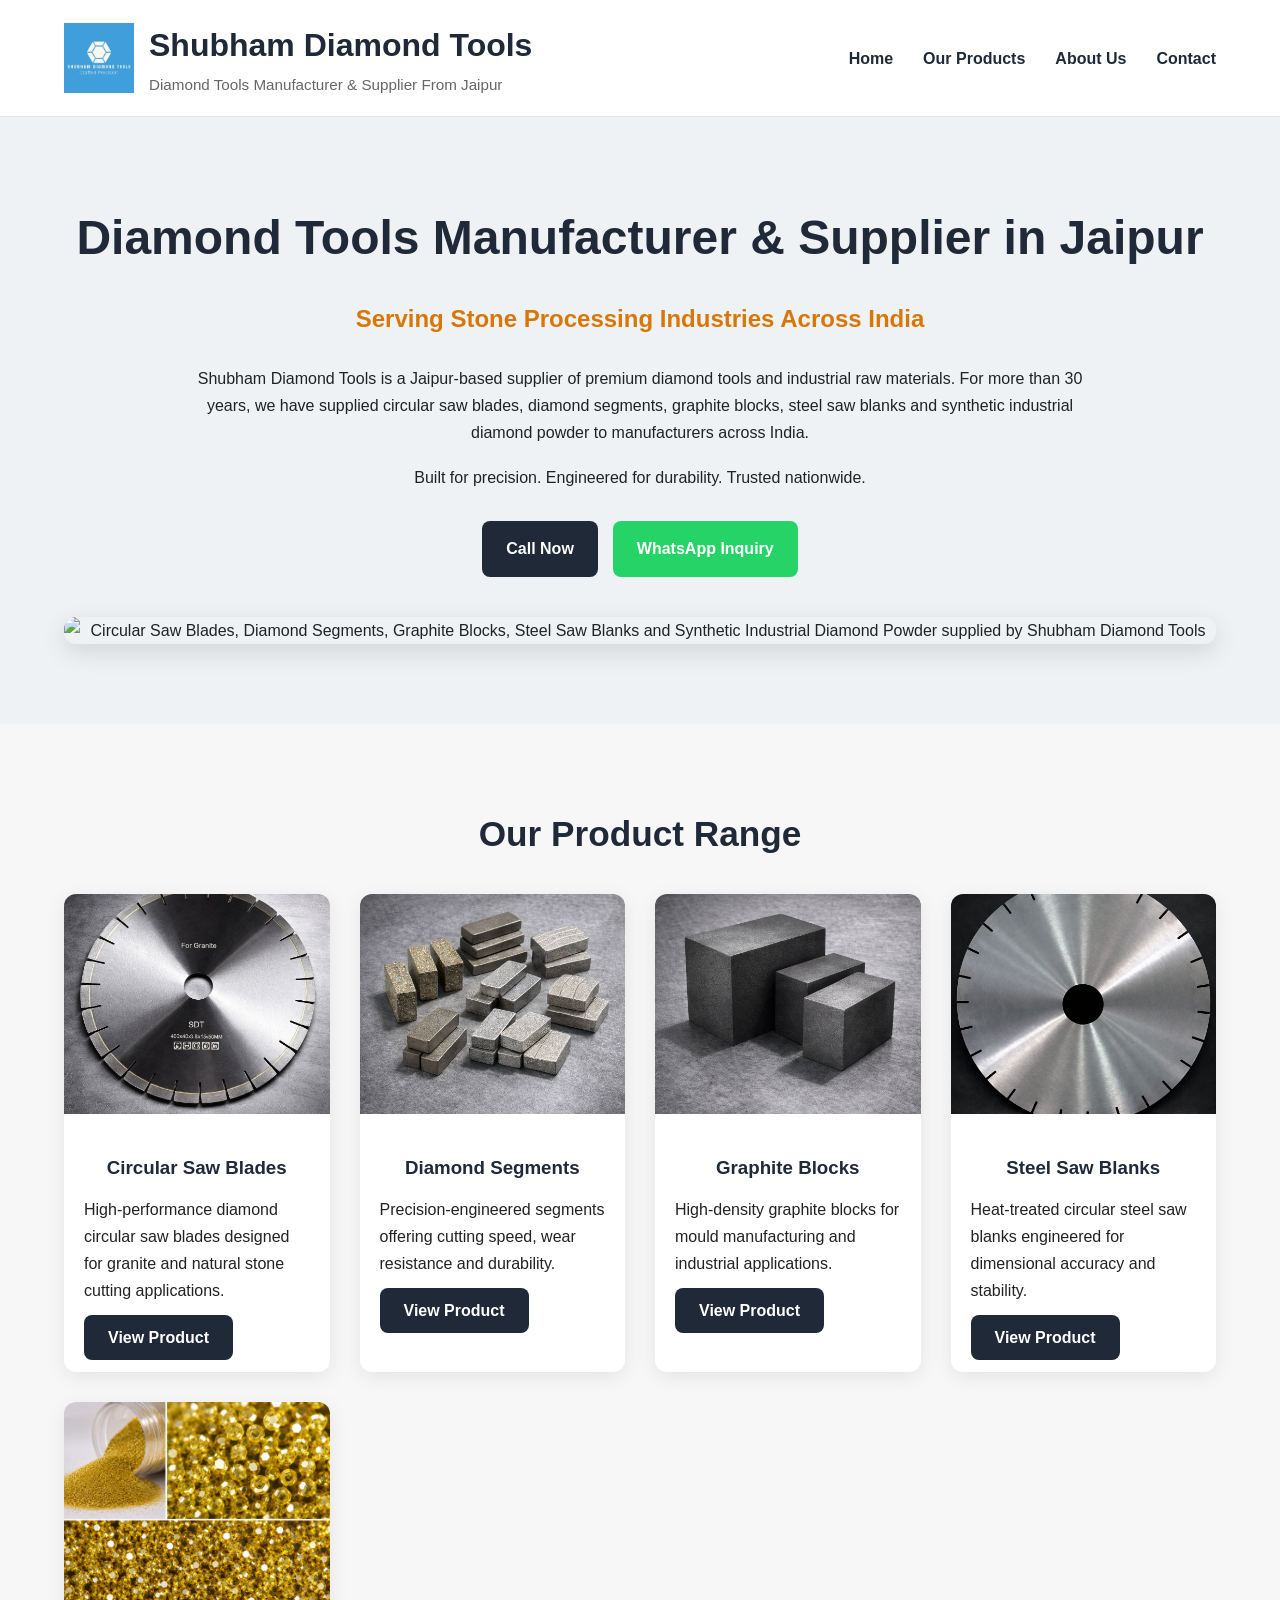
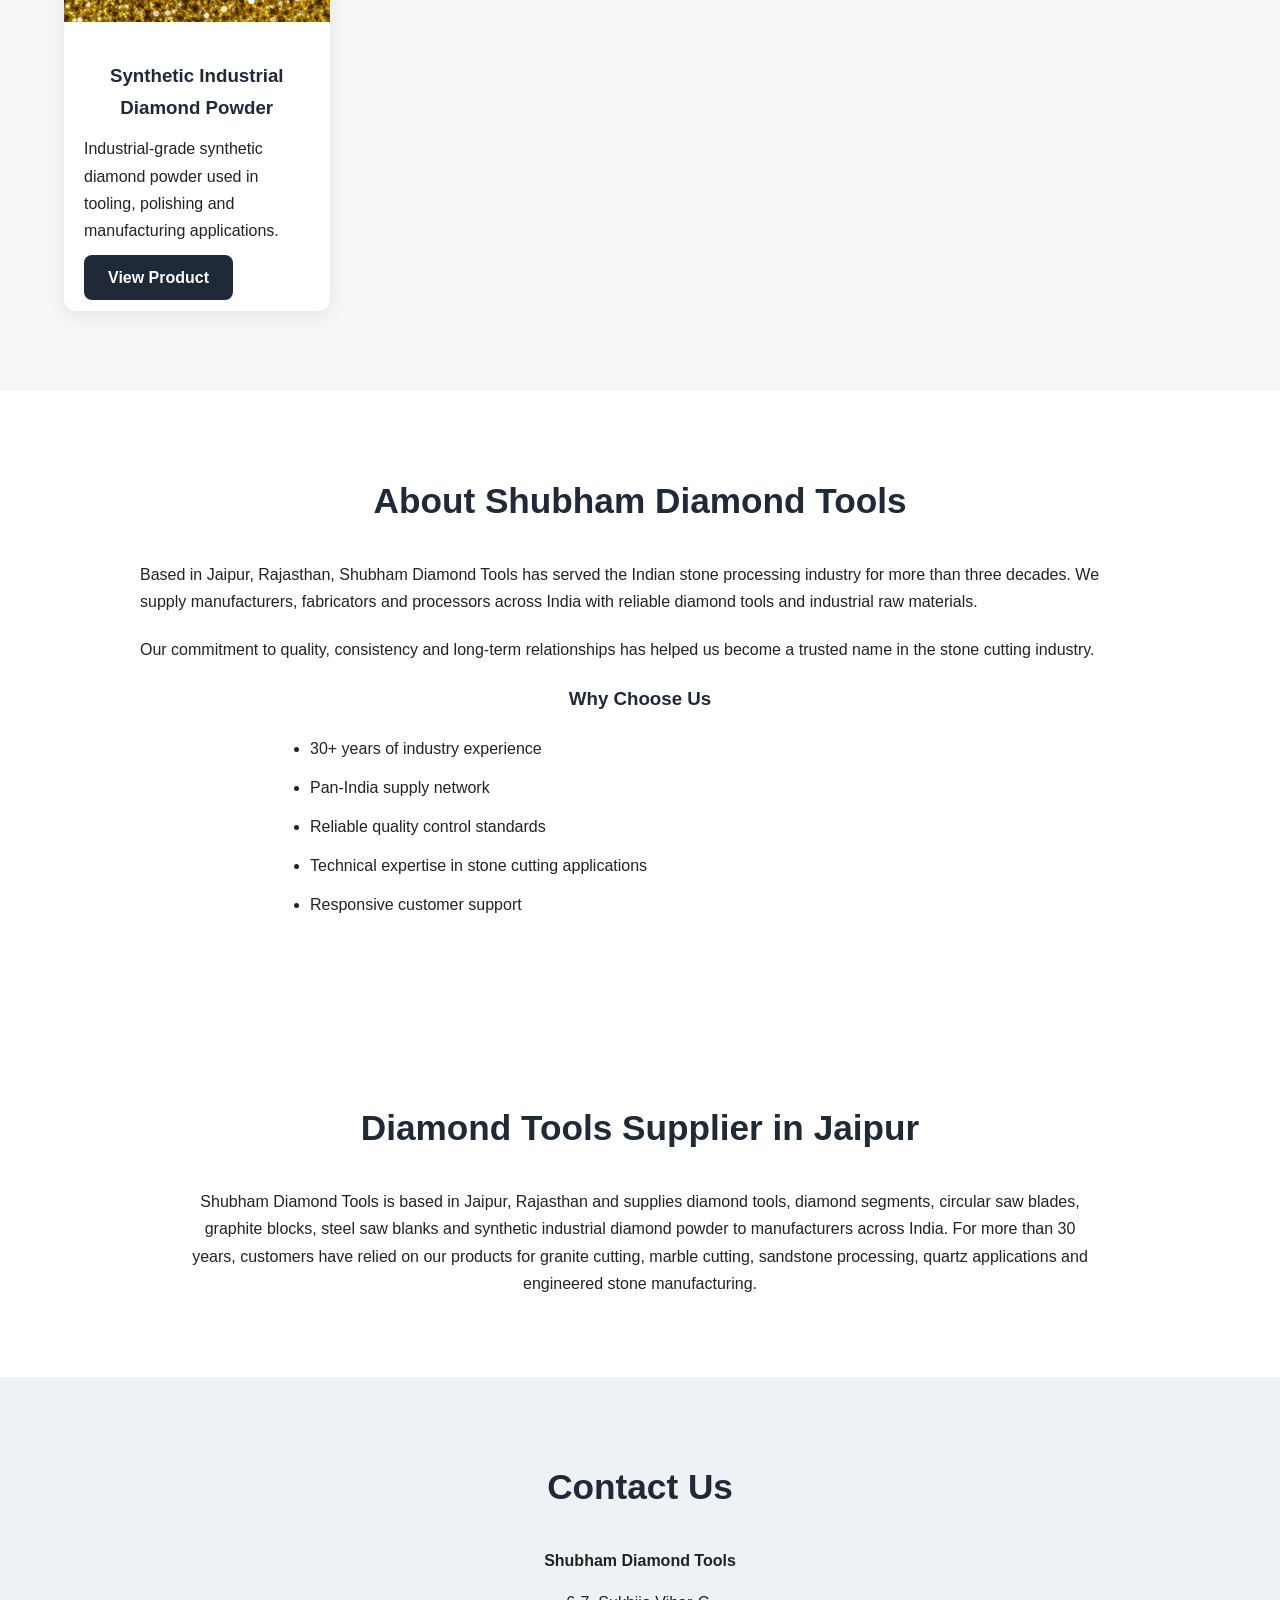
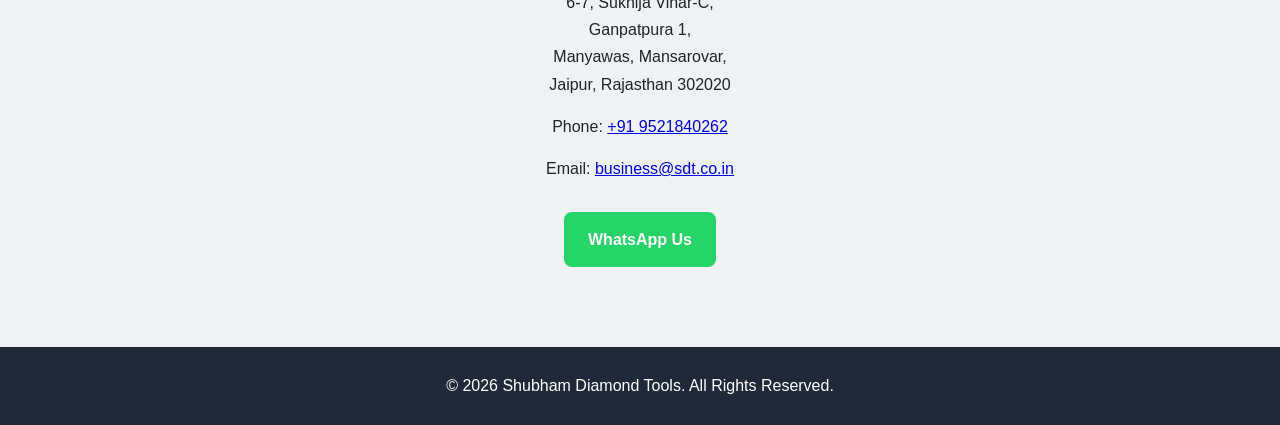
==== index.html @ 0e8b9040 "Update index.html" ====
<!DOCTYPE html>
<html lang="en">
<head>

<meta charset="UTF-8">
<meta name="viewport" content="width=device-width, initial-scale=1.0">

<title>Diamond Tools Manufacturer & Supplier in Jaipur | Shubham Diamond Tools</title>

<meta name="description" content="Shubham Diamond Tools is a Jaipur-based supplier of diamond tools and industrial raw materials serving manufacturers across India. Products include circular saw blades, diamond segments, graphite blocks, steel saw blanks and synthetic industrial diamond powder.">

<meta name="keywords" content="diamond tools jaipur, diamond tools manufacturer, circular saw blades, diamond segments, graphite blocks, steel saw blanks, synthetic industrial diamond powder, stone cutting tools india">

<meta name="author" content="Shubham Diamond Tools">

<link rel="canonical" href="https://sdt.co.in/">

<meta property="og:title" content="Shubham Diamond Tools">
<meta property="og:description" content="Diamond Tools Manufacturer & Supplier in Jaipur serving customers across India.">
<meta property="og:type" content="website">
<meta property="og:image" content="images/logo.png">

<link rel="icon" href="images/logo.png">

<link rel="stylesheet" href="style.css">

<script type="application/ld+json">
{
"@context":"https://schema.org",
"@type":"LocalBusiness",

"name":"Shubham Diamond Tools",

"url":"https://sdt.co.in",

"logo":"https://sdt.co.in/images/logo.png",

"image":"https://sdt.co.in/images/logo.png",

"description":"Supplier of diamond tools, circular saw blades, diamond segments, graphite blocks, steel saw blanks and synthetic industrial diamond powder in India.",

"telephone":"+919521840262",

"email":"business@sdt.co.in",

"address":{
"@type":"PostalAddress",
"streetAddress":"6-7, Sukhija Vihar-C, Ganpatpura 1, Manyawas, Mansarovar",
"addressLocality":"Jaipur",
"addressRegion":"Rajasthan",
"postalCode":"302020",
"addressCountry":"IN"
},

"areaServed":"India",

"priceRange":"₹₹"
}
</script>


</head>

<body>

<!-- HEADER -->

<header class="header">

<div class="container navbar">

<div class="logo-area">

<img src="images/logo.png"
alt="Shubham Diamond Tools Logo"
class="logo">

<div>

<div class="company-name">
Shubham Diamond Tools
</div>

<div class="tagline">
Diamond Tools Manufacturer & Supplier From Jaipur
</div>

</div>

</div>

<ul class="nav-menu">

<li>
<a href="/">Home</a>
</li>

<li class="dropdown">

<a href="#">Our Products</a>

<div class="dropdown-content">

<a href="/products/circular-saw-blades.html">
Circular Saw Blades
</a>

<a href="/products/diamond-segments.html">
Diamond Segments
</a>

<a href="/products/graphite-blocks.html">
Graphite Blocks
</a>

<a href="/products/steel-saw-blanks.html">
Steel Saw Blanks
</a>

<a href="/products/synthetic-industrial-diamond-powder.html">
Synthetic Industrial Diamond Powder
</a>

</div>

</li>

<li>
<a href="#about">
About Us
</a>
</li>

<li>
<a href="#contact">
Contact
</a>
</li>

</ul>

</div>

</header>

<!-- HERO -->

<section class="hero">

<div class="container hero-grid">

<div class="hero-content">

<h1>
Diamond Tools Manufacturer & Supplier in Jaipur
</h1>

<h2>
Serving Stone Processing Industries Across India
</h2>

<p>
Shubham Diamond Tools is a Jaipur-based supplier of premium diamond tools and industrial raw materials. For more than 30 years, we have supplied circular saw blades, diamond segments, graphite blocks, steel saw blanks and synthetic industrial diamond powder to manufacturers across India.
</p>

<p>
Built for precision. Engineered for durability. Trusted nationwide.
</p>

<div class="cta">

<a href="tel:+919521840262"
class="btn primary">
Call Now
</a>

<a href="https://wa.me/919521840262"
class="btn secondary">
WhatsApp Inquiry
</a>

</div>
<div class="hero-banner">

<img
src="images/herobanner.webp"
alt="Circular Saw Blades, Diamond Segments, Graphite Blocks, Steel Saw Blanks and Synthetic Industrial Diamond Powder supplied by Shubham Diamond Tools"
loading="eager"
fetchpriority="high">
</div>
</div>

</div>

</section>

<!-- PRODUCTS -->

<section class="products">

<h2>
Our Product Range
</h2>

<div class="product-grid">

<div class="product-card">

<img src="images/circular-saw-blade-granite.jpg"
alt="Diamond Circular Saw Blades">

<div class="product-card-content">

<h3>
Circular Saw Blades
</h3>

<p>
High-performance diamond circular saw blades designed for granite and natural stone cutting applications.
</p>

<a href="/products/circular-saw-blades.html"
class="btn primary">
View Product
</a>

</div>

</div>

<div class="product-card">

<img src="images/diamond-segments-range.jpg"
alt="Diamond Segments">

<div class="product-card-content">

<h3>
Diamond Segments
</h3>

<p>
Precision-engineered segments offering cutting speed, wear resistance and durability.
</p>

<a href="/products/diamond-segments.html"
class="btn primary">
View Product
</a>

</div>

</div>

<div class="product-card">

<img src="images/graphite-blocks-mould-grade.jpg"
alt="Graphite Blocks">

<div class="product-card-content">

<h3>
Graphite Blocks
</h3>

<p>
High-density graphite blocks for mould manufacturing and industrial applications.
</p>

<a href="/products/graphite-blocks.html"
class="btn primary">
View Product
</a>

</div>

</div>

<div class="product-card">

<img src="images/circular-steel-saw-blanks.jpg"
alt="Steel Saw Blanks">

<div class="product-card-content">

<h3>
Steel Saw Blanks
</h3>

<p>
Heat-treated circular steel saw blanks engineered for dimensional accuracy and stability.
</p>

<a href="/products/steel-saw-blanks.html"
class="btn primary">
View Product
</a>

</div>

</div>

<div class="product-card">

<img src="images/sidp.jpg"
alt="Synthetic Industrial Diamond Powder">

<div class="product-card-content">

<h3>
Synthetic Industrial Diamond Powder
</h3>

<p>
Industrial-grade synthetic diamond powder used in tooling, polishing and manufacturing applications.
</p>

<a href="/products/synthetic-industrial-diamond-powder.html"
class="btn primary">
View Product
</a>

</div>

</div>

</div>

</section>

<!-- ABOUT -->

<section id="about" class="about">

<div class="about-content">

<h2>
About Shubham Diamond Tools
</h2>

<p>
Based in Jaipur, Rajasthan, Shubham Diamond Tools has served the Indian stone processing industry for more than three decades. We supply manufacturers, fabricators and processors across India with reliable diamond tools and industrial raw materials.
</p>

<p>
Our commitment to quality, consistency and long-term relationships has helped us become a trusted name in the stone cutting industry.
</p>

<h3>
Why Choose Us
</h3>

<ul>

<li>30+ years of industry experience</li>

<li>Pan-India supply network</li>

<li>Reliable quality control standards</li>

<li>Technical expertise in stone cutting applications</li>

<li>Responsive customer support</li>

</ul>

</div>

</section>

<section class="about">

<div class="container">

<h2>
Diamond Tools Supplier in Jaipur
</h2>

<p style="text-align:center;max-width:900px;margin:auto;">

Shubham Diamond Tools is based in Jaipur, Rajasthan and supplies diamond tools, diamond segments, circular saw blades, graphite blocks, steel saw blanks and synthetic industrial diamond powder to manufacturers across India.

For more than 30 years, customers have relied on our products for granite cutting, marble cutting, sandstone processing, quartz applications and engineered stone manufacturing.

</p>

</div>

</section>

<!-- CONTACT -->

<section id="contact" class="contact">

<div class="contact-box">

<h2>
Contact Us
</h2>

<p>
<strong>Shubham Diamond Tools</strong>
</p>

<p>
6-7, Sukhija Vihar-C,<br>
Ganpatpura 1,<br>
Manyawas, Mansarovar,<br>
Jaipur, Rajasthan 302020
</p>

<p>
Phone:
<a href="tel:+919521840262">
+91 9521840262
</a>
</p>

<p>
Email:
<a href="mailto:business@sdt.co.in">
business@sdt.co.in
</a>
</p>

<div class="cta">

<a href="https://wa.me/919521840262"
class="btn secondary">
WhatsApp Us
</a>

</div>

</div>

</section>

<!-- FOOTER -->

<footer class="footer">

<p>
© 2026 Shubham Diamond Tools. All Rights Reserved.
</p>

</footer>

</body>
</html>
---- style.css ----
/* =========================
   GLOBAL
========================= */

*{
    margin:0;
    padding:0;
    box-sizing:border-box;
}

html{
    scroll-behavior:smooth;
}

body{
    font-family: Arial, Helvetica, sans-serif;
    color:#222;
    background:#f7f7f7;
    line-height:1.7;
}

/* =========================
   CONTAINER
========================= */

.container{
    width:90%;
    max-width:1200px;
    margin:auto;
}

/* =========================
   HEADER
========================= */

.header{
    background:#ffffff;
    border-bottom:1px solid #e5e5e5;
    position:sticky;
    top:0;
    z-index:1000;
}

.navbar{
    display:flex;
    justify-content:space-between;
    align-items:center;
    padding:18px 0;
}

.logo-area{
    display:flex;
    align-items:center;
    gap:15px;
}

.logo{
    width:70px;
    height:auto;
}

.company-name{
    font-size:2rem;
    font-weight:700;
    color:#1f2937;
}

.tagline{
    color:#666;
    font-size:0.95rem;
}

/* =========================
   NAVIGATION
========================= */

.nav-menu{
    list-style:none;
    display:flex;
    align-items:center;
    gap:30px;
}

.nav-menu li{
    position:relative;
}

.nav-menu a{
    text-decoration:none;
    color:#1f2937;
    font-weight:600;
    transition:0.3s;
}

.nav-menu a:hover{
    color:#d97706;
}

/* Dropdown */

.dropdown-content{
    display:none;
    position:absolute;
    background:white;
    min-width:260px;
    top:100%;
    left:0;
    box-shadow:0 8px 25px rgba(0,0,0,0.1);
    border-radius:8px;
    overflow:hidden;
}

.dropdown-content a{
    display:block;
    padding:12px 18px;
    border-bottom:1px solid #eee;
}

.dropdown:hover .dropdown-content{
    display:block;
}

/* =========================
   HERO
========================= */

.hero{
    background:#eef2f5;
    padding:80px 0;
    text-align:center;
}

.hero h1{
    font-size:3rem;
    color:#1f2937;
    margin-bottom:20px;
}

.hero h2{
    font-size:1.5rem;
    color:#d97706;
    margin-bottom:25px;
}

.hero p{
    max-width:900px;
    margin:0 auto 18px auto;
}

/* =========================
   BUTTONS
========================= */

.cta{
    display:flex;
    justify-content:center;
    align-items:center;
    gap:15px;
    margin-top:30px;
    flex-wrap:wrap;
}

.btn{
    text-decoration:none;
    padding:14px 24px;
    border-radius:8px;
    font-weight:bold;
    transition:0.3s;
}

.primary{
    background:#1f2937;
    color:white;
}

.primary:hover{
    background:#111827;
}

.secondary{
    background:#25D366;
    color:white;
}

.secondary:hover{
    opacity:0.9;
}

/* =========================
   SECTION TITLES
========================= */

section{
    padding:80px 0;
}

section h2{
    text-align:center;
    color:#1f2937;
    margin-bottom:30px;
    font-size:2.2rem;
}

section h3{
    text-align:center;
    color:#1f2937;
    margin-bottom:20px;
    margin-top:10px;
}

/* =========================
   PRODUCTS
========================= */

.product-grid{
    width:90%;
    max-width:1200px;
    margin:auto;

    display:grid;
    grid-template-columns:repeat(auto-fit,minmax(260px,1fr));
    gap:30px;
}

.product-card{
    background:white;
    border-radius:12px;
    overflow:hidden;
    box-shadow:0 5px 20px rgba(0,0,0,0.08);
    transition:0.3s;
}

.product-card:hover{
    transform:translateY(-5px);
}

.product-card img{
    width:100%;
    height:220px;
    object-fit:cover;
}

.product-card-content{
    padding:20px;
}

.product-card h3{
    margin-bottom:12px;
    color:#1f2937;
}

.product-card p{
    margin-bottom:20px;
}

/* =========================
   ABOUT
========================= */

.about{
    background:white;
}

.about-content{
    width:90%;
    max-width:1000px;
    margin:auto;
}

.about-content p{
    margin-bottom:20px;
}

.about-content ul{
    margin-top:20px;
    padding-left:20px;
}

.about-content li{
    margin-bottom:12px;
}

/* =========================
   CONTACT
========================= */

.contact{
    background:#eef2f5;
}

.contact-box{
    width:90%;
    max-width:900px;
    margin:auto;
    text-align:center;
}

.contact-box p{
    margin-bottom:15px;
}

/* =========================
   FOOTER
========================= */

.footer{
    background:#1f2937;
    color:white;
    text-align:center;
    padding:25px;
}

/* =========================
   MOBILE
========================= */

@media(max-width:768px){

    .navbar{
        flex-direction:column;
        gap:20px;
    }

    .nav-menu{
        flex-wrap:wrap;
        justify-content:center;
        gap:15px;
    }

    .hero-grid{
        grid-template-columns:1fr;
    }

    .hero-content h1{
        font-size:2rem;
    }

    .hero-content h2{
        font-size:1.2rem;
    }

    .company-name{
        font-size:1.5rem;
    }

    .logo{
        width:55px;
    }

}
table {
    width: 100%;
    border-collapse: collapse;
}

table th,
table td {
    padding: 12px;
    border: 1px solid #ddd;
    text-align: center;
}

table tr:nth-child(even) {
    background: #f8f8f8;
}

.contact{
    text-align:center;
}
.about ul{
    max-width:700px;
    margin:20px auto;
    text-align:left;
}

.about li{
    margin-bottom:12px;
}

.spec-table{
    width:100%;
    border-collapse:collapse;
    background:white;
}

.spec-table th{
    background:#1f2937;
    color:white;
    padding:12px;
    text-align:center;
}

.spec-table td{
    border:1px solid #ddd;
    padding:10px;
    text-align:center;
}

.spec-table tr:nth-child(even){
    background:#f8f8f8;
}


/* FAQ SECTION */

.faq{
    text-align:center;
}

.faq p{
    max-width:900px;
    margin:0 auto 25px auto;
}

.faq h3{
    text-align:center;
}
/* =========================
   HERO BANNER IMAGE
========================= */

.hero-banner{
    margin-top:40px;
    text-align:center;
}

.hero-banner img{
    width:100%;
    max-width:1200px;
    height:auto;
    display:block;
    margin:auto;
    border-radius:12px;
    box-shadow:0 8px 25px rgba(0,0,0,0.12);
}
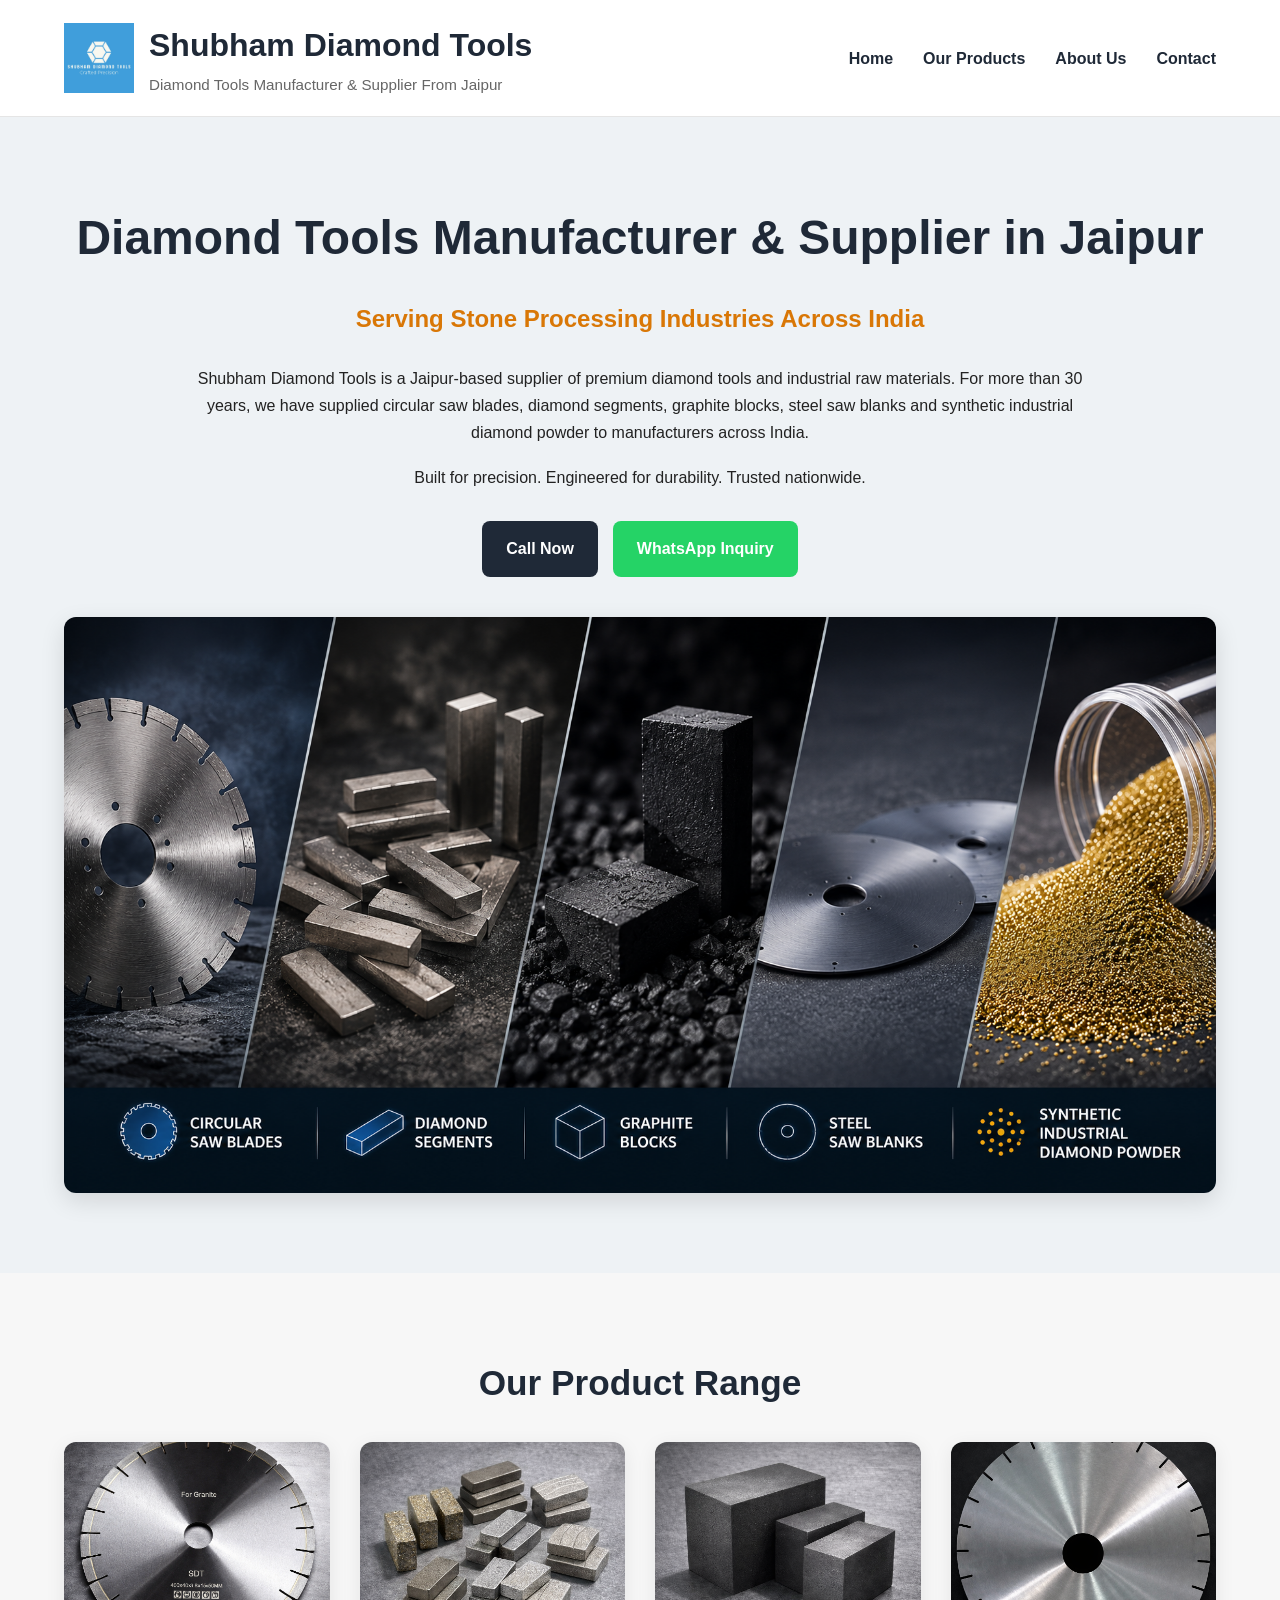
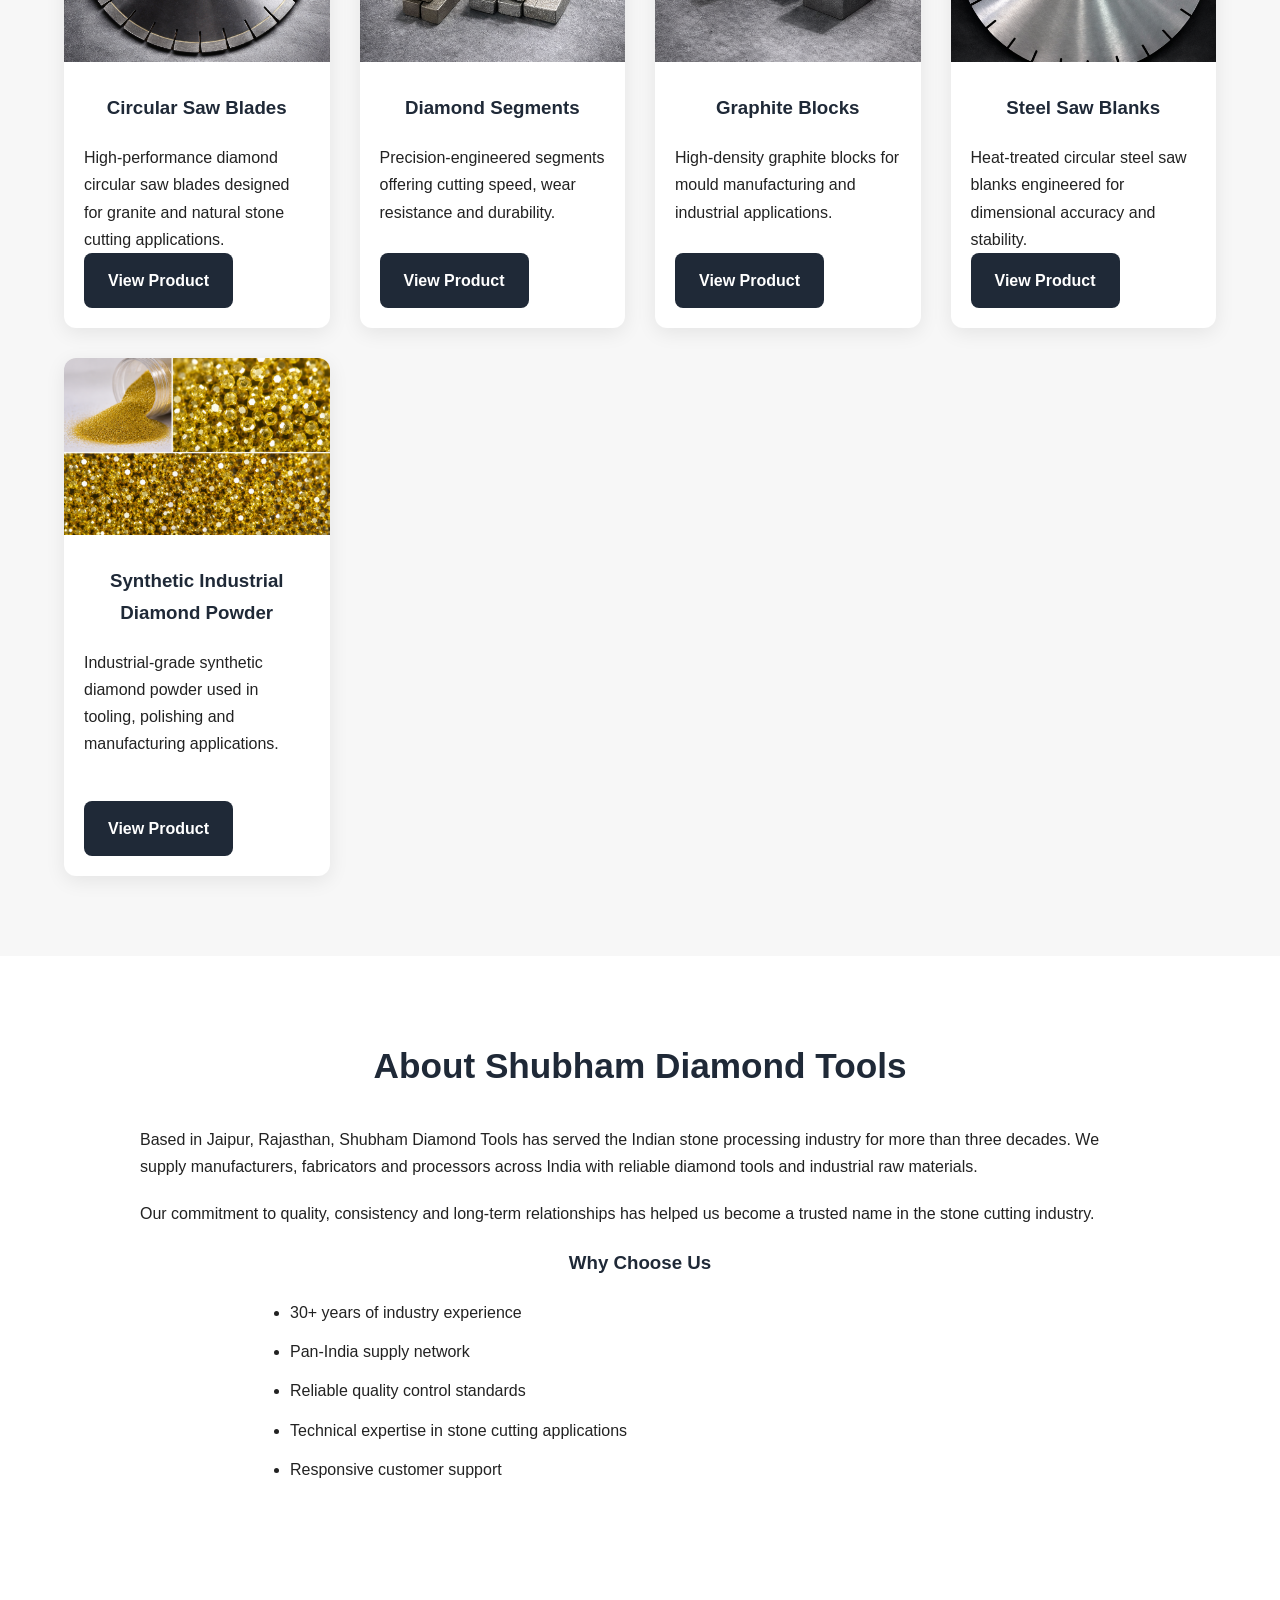
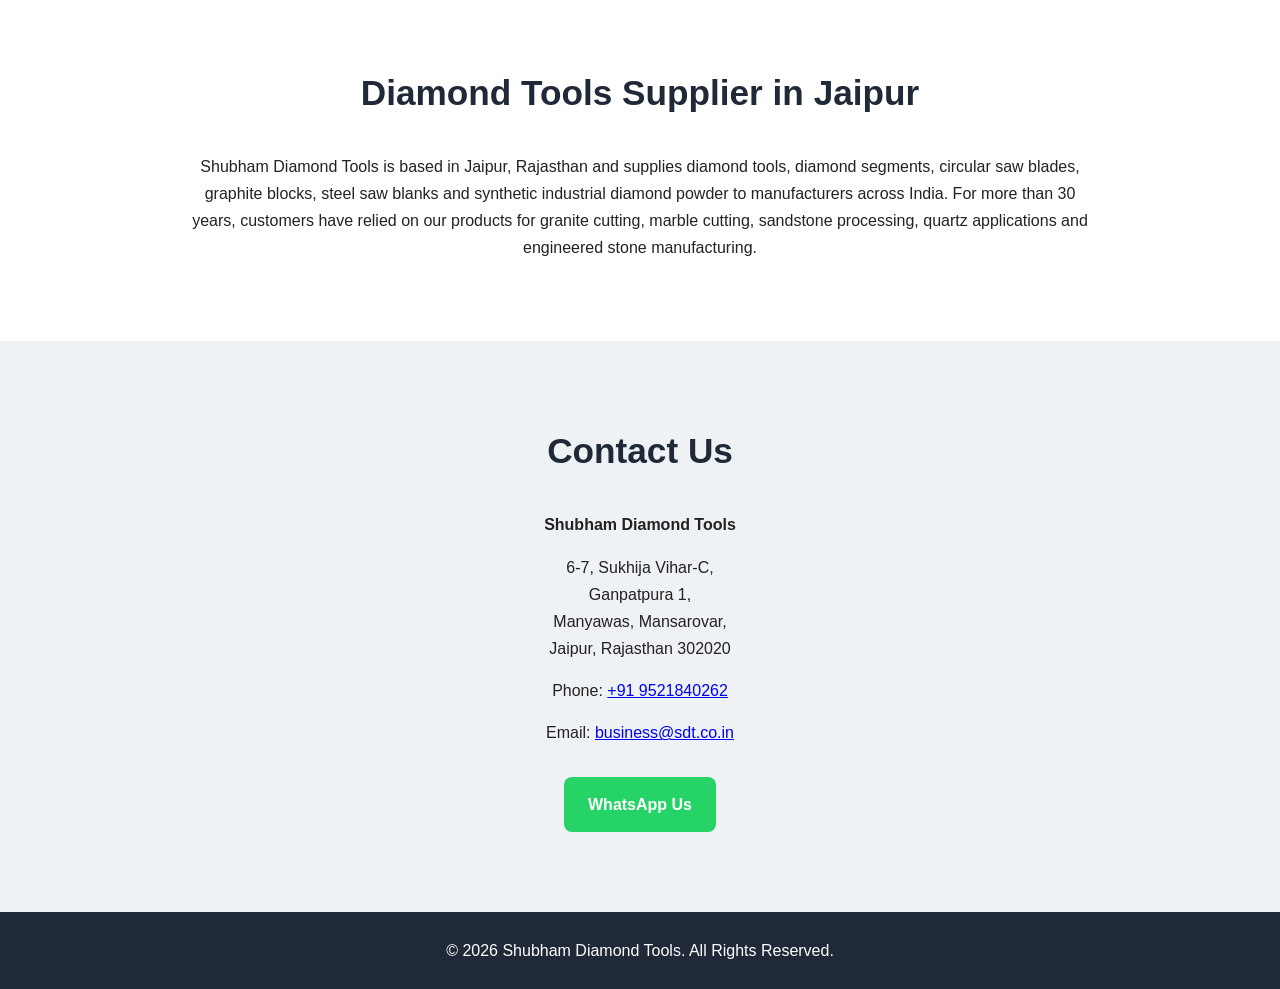
==== commit 8060a1c4: "Update index.html" ====
--- a/index.html
+++ b/index.html
@@ -183,7 +183,7 @@
 <div class="hero-banner">
 
 <img
-src="images/herobanner.webp"
+src="images/herobanner.jpg"
 alt="Circular Saw Blades, Diamond Segments, Graphite Blocks, Steel Saw Blanks and Synthetic Industrial Diamond Powder supplied by Shubham Diamond Tools"
 loading="eager"
 fetchpriority="high">
--- a/style.css
+++ b/style.css
@@ -13,7 +13,7 @@
 }
 
 body{
-    font-family: Arial, Helvetica, sans-serif;
+    font-family:Arial, Helvetica, sans-serif;
     color:#222;
     background:#f7f7f7;
     line-height:1.7;
@@ -34,7 +34,7 @@
 ========================= */
 
 .header{
-    background:#ffffff;
+    background:#fff;
     border-bottom:1px solid #e5e5e5;
     position:sticky;
     top:0;
@@ -77,8 +77,8 @@
 .nav-menu{
     list-style:none;
     display:flex;
+    gap:30px;
     align-items:center;
-    gap:30px;
 }
 
 .nav-menu li{
@@ -101,13 +101,13 @@
 .dropdown-content{
     display:none;
     position:absolute;
-    background:white;
-    min-width:260px;
     top:100%;
     left:0;
-    box-shadow:0 8px 25px rgba(0,0,0,0.1);
+    background:#fff;
+    min-width:260px;
     border-radius:8px;
     overflow:hidden;
+    box-shadow:0 8px 25px rgba(0,0,0,0.1);
 }
 
 .dropdown-content a{
@@ -147,6 +147,21 @@
     margin:0 auto 18px auto;
 }
 
+/* Hero Banner */
+
+.hero-banner{
+    margin-top:40px;
+}
+
+.hero-banner img{
+    width:100%;
+    height:auto;
+    display:block;
+    margin:auto;
+    border-radius:12px;
+    box-shadow:0 8px 25px rgba(0,0,0,0.12);
+}
+
 /* =========================
    BUTTONS
 ========================= */
@@ -156,11 +171,12 @@
     justify-content:center;
     align-items:center;
     gap:15px;
+    flex-wrap:wrap;
     margin-top:30px;
-    flex-wrap:wrap;
 }
 
 .btn{
+    display:inline-block;
     text-decoration:none;
     padding:14px 24px;
     border-radius:8px;
@@ -187,7 +203,7 @@
 }
 
 /* =========================
-   SECTION TITLES
+   SECTIONS
 ========================= */
 
 section{
@@ -197,37 +213,38 @@
 section h2{
     text-align:center;
     color:#1f2937;
+    font-size:2.2rem;
     margin-bottom:30px;
-    font-size:2.2rem;
 }
 
 section h3{
     text-align:center;
     color:#1f2937;
+    margin-top:10px;
     margin-bottom:20px;
-    margin-top:10px;
-}
-
-/* =========================
-   PRODUCTS
+}
+
+/* =========================
+   PRODUCT GRID
 ========================= */
 
 .product-grid{
+    display:grid;
+    grid-template-columns:repeat(auto-fit,minmax(260px,1fr));
+    gap:30px;
     width:90%;
     max-width:1200px;
     margin:auto;
-
-    display:grid;
-    grid-template-columns:repeat(auto-fit,minmax(260px,1fr));
-    gap:30px;
 }
 
 .product-card{
-    background:white;
+    background:#fff;
     border-radius:12px;
     overflow:hidden;
     box-shadow:0 5px 20px rgba(0,0,0,0.08);
-    transition:0.3s;
+
+    display:flex;
+    flex-direction:column;
 }
 
 .product-card:hover{
@@ -242,15 +259,18 @@
 
 .product-card-content{
     padding:20px;
-}
-
-.product-card h3{
-    margin-bottom:12px;
-    color:#1f2937;
-}
-
-.product-card p{
-    margin-bottom:20px;
+
+    display:flex;
+    flex-direction:column;
+    height:100%;
+}
+
+.product-card-content p{
+    flex-grow:1;
+}
+
+.product-card-content .btn{
+    align-self:flex-start;
 }
 
 /* =========================
@@ -258,7 +278,7 @@
 ========================= */
 
 .about{
-    background:white;
+    background:#fff;
 }
 
 .about-content{
@@ -271,13 +291,70 @@
     margin-bottom:20px;
 }
 
-.about-content ul{
-    margin-top:20px;
-    padding-left:20px;
-}
-
-.about-content li{
+.about ul{
+    max-width:700px;
+    margin:20px auto;
+    text-align:left;
+}
+
+.about li{
     margin-bottom:12px;
+}
+
+/* =========================
+   TABLES
+========================= */
+
+.table-wrapper{
+    overflow-x:auto;
+}
+
+table,
+.spec-table{
+    width:100%;
+    border-collapse:collapse;
+    background:#fff;
+}
+
+table th,
+.spec-table th{
+    background:#1f2937;
+    color:#fff;
+    padding:12px;
+    text-align:center;
+}
+
+table td,
+.spec-table td{
+    border:1px solid #ddd;
+    padding:10px;
+    text-align:center;
+}
+
+table tr:nth-child(even),
+.spec-table tr:nth-child(even){
+    background:#f8f8f8;
+}
+
+/* =========================
+   FAQ
+========================= */
+
+.faq,
+.faq-section{
+    text-align:center;
+}
+
+.faq p,
+.faq-section p{
+    max-width:900px;
+    margin:0 auto 25px auto;
+}
+
+.faq h3,
+.faq-section h3{
+    text-align:center;
+    margin-top:30px;
 }
 
 /* =========================
@@ -286,13 +363,13 @@
 
 .contact{
     background:#eef2f5;
+    text-align:center;
 }
 
 .contact-box{
     width:90%;
     max-width:900px;
     margin:auto;
-    text-align:center;
 }
 
 .contact-box p{
@@ -327,109 +404,52 @@
         gap:15px;
     }
 
-    .hero-grid{
-        grid-template-columns:1fr;
-    }
-
-    .hero-content h1{
-        font-size:2rem;
-    }
-
-    .hero-content h2{
-        font-size:1.2rem;
-    }
-
     .company-name{
         font-size:1.5rem;
+        text-align:center;
+    }
+
+    .tagline{
+        text-align:center;
     }
 
     .logo{
         width:55px;
     }
 
-}
-table {
-    width: 100%;
-    border-collapse: collapse;
-}
-
-table th,
-table td {
-    padding: 12px;
-    border: 1px solid #ddd;
-    text-align: center;
-}
-
-table tr:nth-child(even) {
-    background: #f8f8f8;
-}
-
-.contact{
-    text-align:center;
-}
-.about ul{
-    max-width:700px;
-    margin:20px auto;
-    text-align:left;
-}
-
-.about li{
-    margin-bottom:12px;
-}
-
-.spec-table{
-    width:100%;
-    border-collapse:collapse;
-    background:white;
-}
-
-.spec-table th{
-    background:#1f2937;
-    color:white;
-    padding:12px;
-    text-align:center;
-}
-
-.spec-table td{
-    border:1px solid #ddd;
-    padding:10px;
-    text-align:center;
-}
-
-.spec-table tr:nth-child(even){
-    background:#f8f8f8;
-}
-
-
-/* FAQ SECTION */
-
-.faq{
-    text-align:center;
-}
-
-.faq p{
-    max-width:900px;
-    margin:0 auto 25px auto;
-}
-
-.faq h3{
-    text-align:center;
-}
-/* =========================
-   HERO BANNER IMAGE
-========================= */
-
-.hero-banner{
-    margin-top:40px;
-    text-align:center;
-}
-
-.hero-banner img{
-    width:100%;
-    max-width:1200px;
-    height:auto;
-    display:block;
-    margin:auto;
-    border-radius:12px;
-    box-shadow:0 8px 25px rgba(0,0,0,0.12);
-}
+    .hero{
+        padding:60px 0;
+    }
+
+    .hero h1{
+        font-size:2rem;
+    }
+
+    .hero h2{
+        font-size:1.2rem;
+    }
+
+    section{
+        padding:60px 0;
+    }
+
+    section h2{
+        font-size:1.8rem;
+    }
+
+    .hero-banner img{
+        border-radius:8px;
+    }
+
+    .dropdown-content{
+        min-width:220px;
+    }
+
+    table th,
+    table td,
+    .spec-table th,
+    .spec-table td{
+        padding:8px;
+        font-size:14px;
+    }
+}
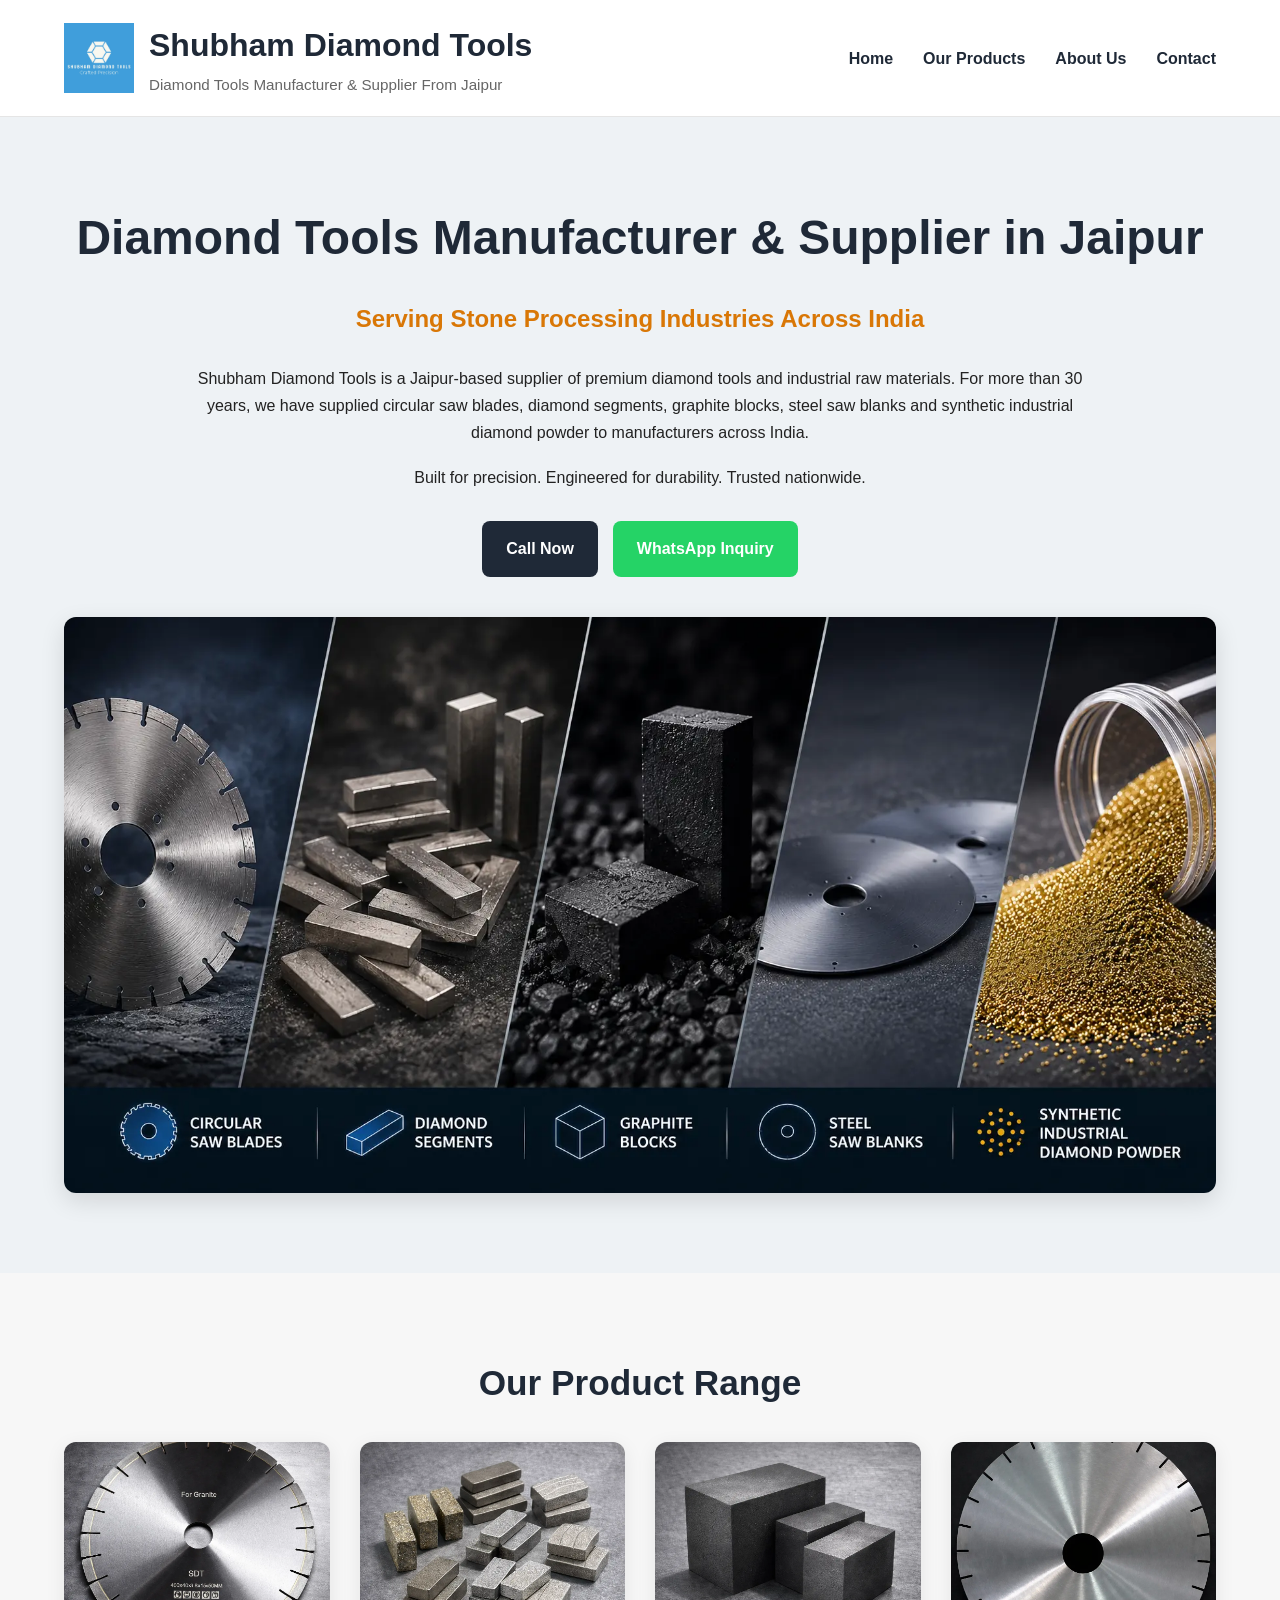
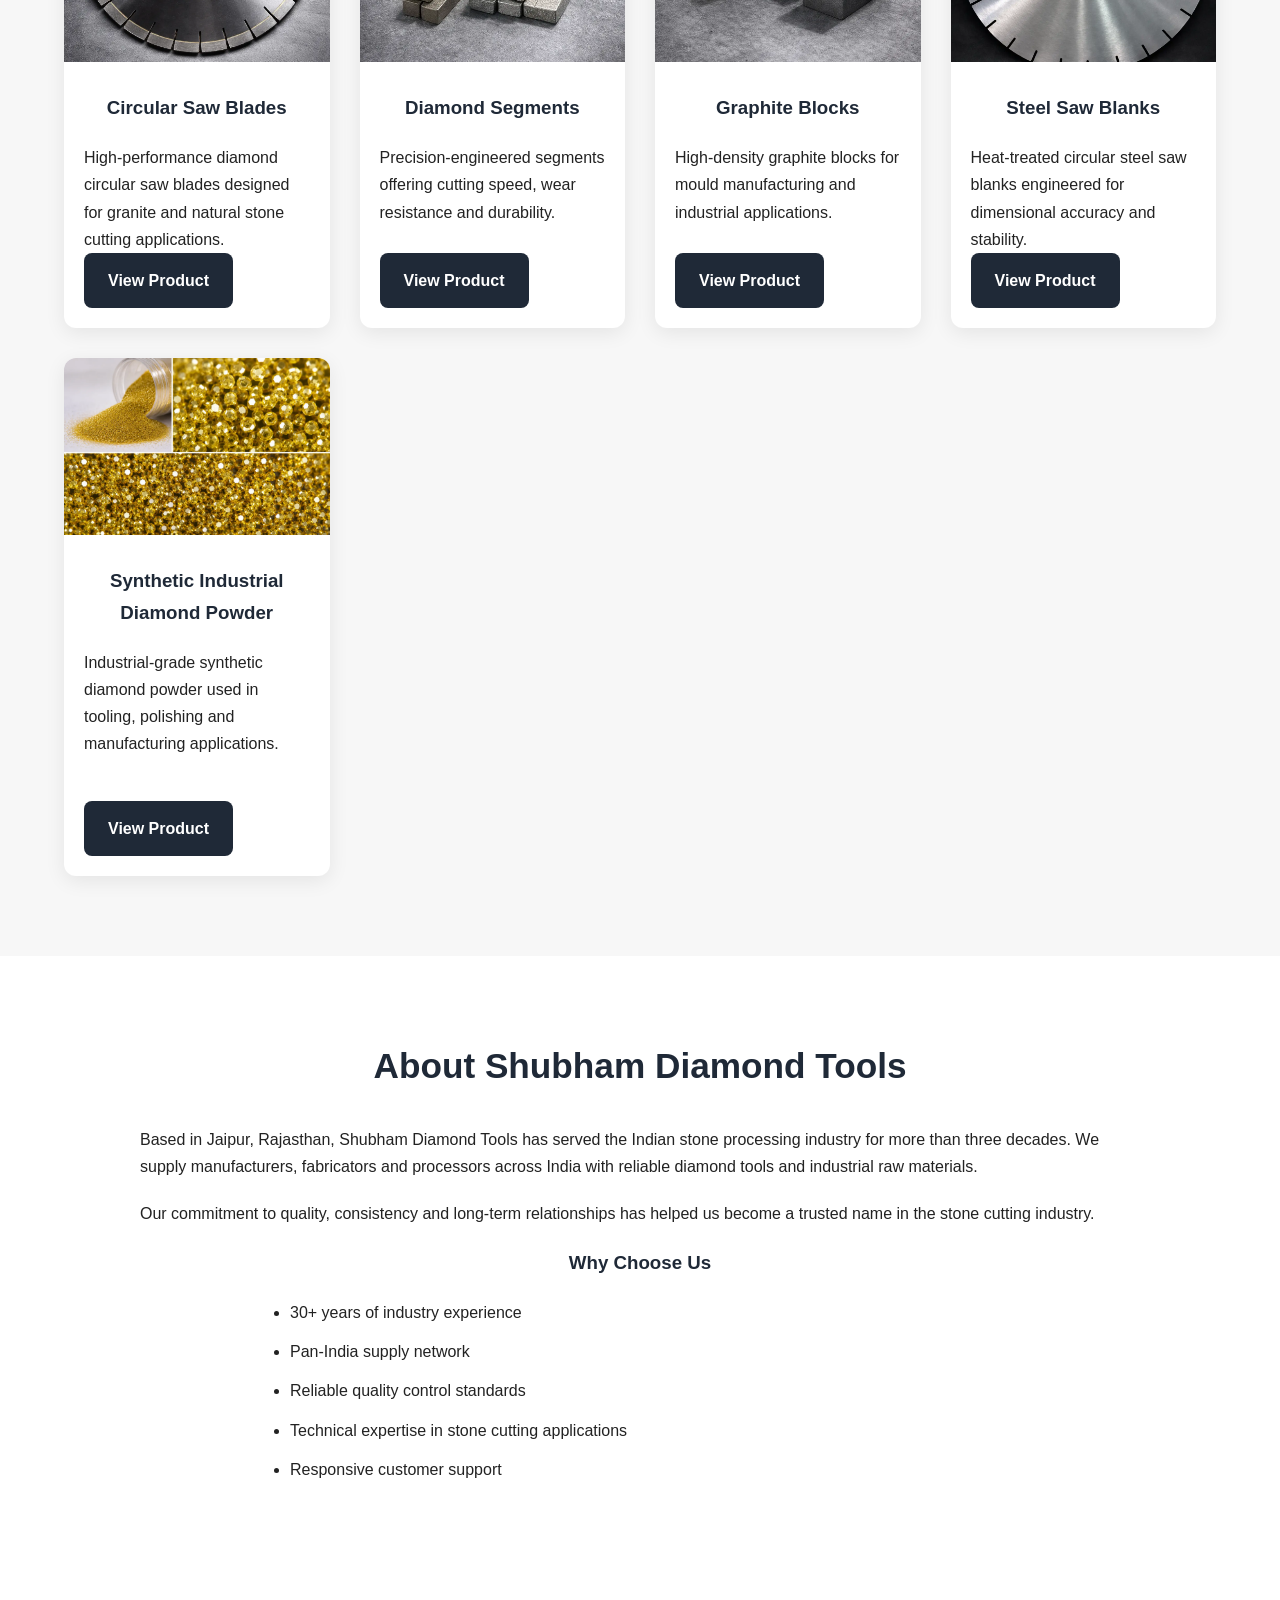
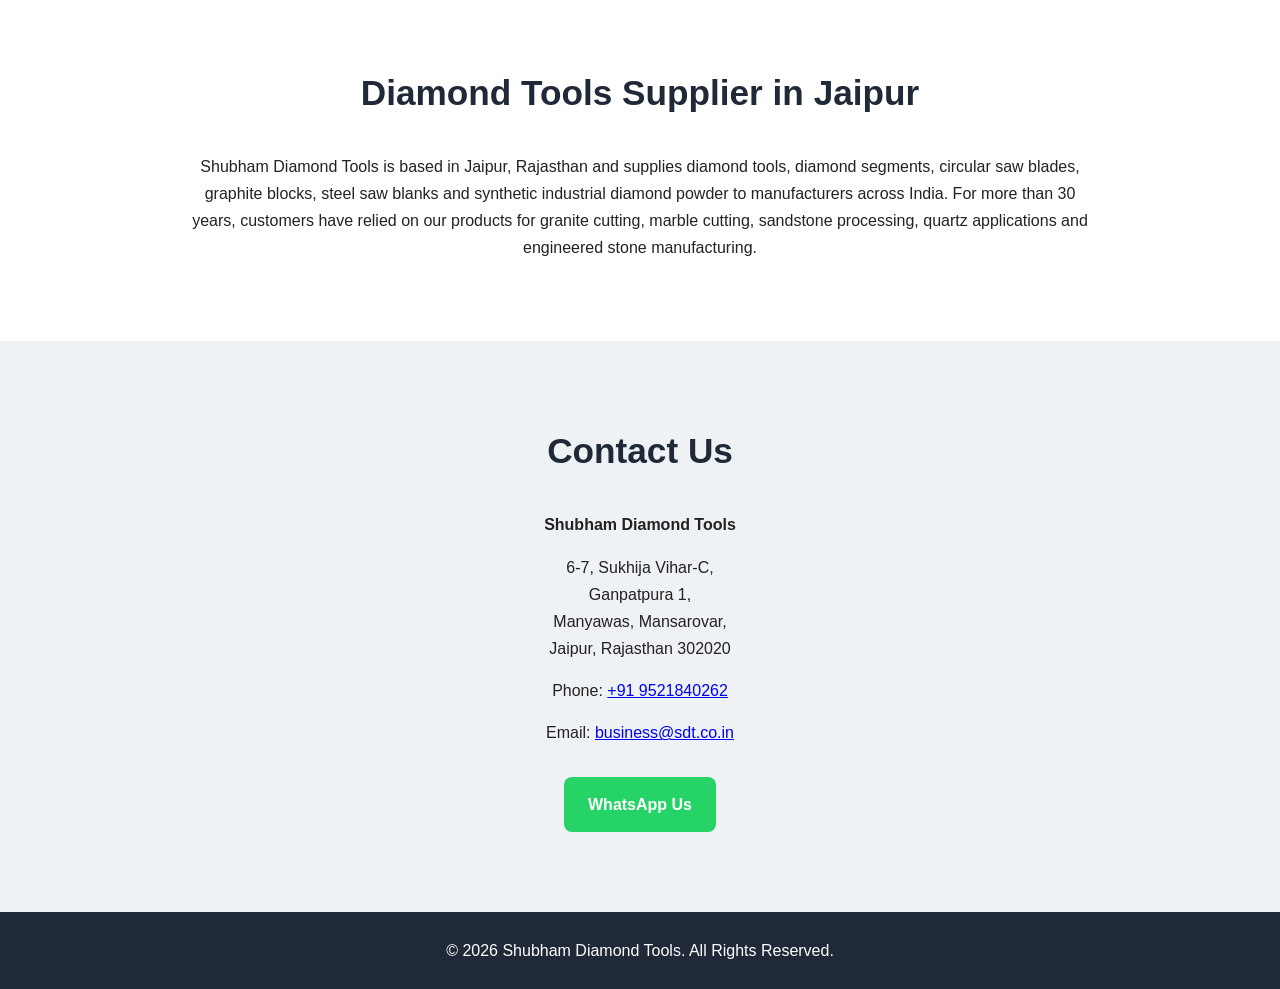
==== commit 9a0c57d3: "Update index.html" ====
--- a/index.html
+++ b/index.html
@@ -1,7 +1,16 @@
 <!DOCTYPE html>
 <html lang="en">
 <head>
-
+<!-- Google tag (gtag.js) -->
+<script async src="https://www.googletagmanager.com/gtag/js?id=G-B99FG76ZKG"></script>
+<script>
+  window.dataLayer = window.dataLayer || [];
+  function gtag(){dataLayer.push(arguments);}
+  gtag('js', new Date());
+
+  gtag('config', 'G-B99FG76ZKG');
+</script>
+  
 <meta charset="UTF-8">
 <meta name="viewport" content="width=device-width, initial-scale=1.0">
 
@@ -16,6 +25,7 @@
 <link rel="canonical" href="https://sdt.co.in/">
 
 <meta property="og:title" content="Shubham Diamond Tools">
+<meta property="og:site_name" content="Shubham Diamond Tools">
 <meta property="og:description" content="Diamond Tools Manufacturer & Supplier in Jaipur serving customers across India.">
 <meta property="og:type" content="website">
 <meta property="og:image" content="images/logo.png">
@@ -26,38 +36,49 @@
 
 <script type="application/ld+json">
 {
-"@context":"https://schema.org",
-"@type":"LocalBusiness",
-
-"name":"Shubham Diamond Tools",
-
-"url":"https://sdt.co.in",
-
-"logo":"https://sdt.co.in/images/logo.png",
-
-"image":"https://sdt.co.in/images/logo.png",
-
-"description":"Supplier of diamond tools, circular saw blades, diamond segments, graphite blocks, steel saw blanks and synthetic industrial diamond powder in India.",
-
-"telephone":"+919521840262",
-
-"email":"business@sdt.co.in",
-
-"address":{
-"@type":"PostalAddress",
-"streetAddress":"6-7, Sukhija Vihar-C, Ganpatpura 1, Manyawas, Mansarovar",
-"addressLocality":"Jaipur",
-"addressRegion":"Rajasthan",
-"postalCode":"302020",
-"addressCountry":"IN"
-},
-
-"areaServed":"India",
-
-"priceRange":"₹₹"
+  "@context":"https://schema.org",
+  "@type":"LocalBusiness",
+
+  "name":"Shubham Diamond Tools",
+
+  "url":"https://sdt.co.in",
+
+  "logo":"https://sdt.co.in/images/logo.png",
+
+  "image":"https://sdt.co.in/images/herobanner.webp",
+
+  "description":"Supplier of diamond tools, circular saw blades, diamond segments, graphite blocks, steel saw blanks and synthetic industrial diamond powder across India.",
+
+  "telephone":"+919521840262",
+
+  "email":"business@sdt.co.in",
+
+  "address":{
+    "@type":"PostalAddress",
+    "streetAddress":"6-7, Sukhija Vihar-C, Ganpatpura 1, Manyawas, Mansarovar",
+    "addressLocality":"Jaipur",
+    "addressRegion":"Rajasthan",
+    "postalCode":"302020",
+    "addressCountry":"IN"
+  },
+
+  "areaServed":"India",
+
+  "priceRange":"₹₹",
+
+  "sameAs":[
+    "https://maps.app.goo.gl/4yBBL9tp4Ekn6jK59"
+  ]
 }
 </script>
-
+<script type="application/ld+json">
+{
+"@context":"https://schema.org",
+"@type":"WebSite",
+"name":"Shubham Diamond Tools",
+"url":"https://sdt.co.in/"
+}
+</script>
 
 </head>
 
@@ -183,7 +204,7 @@
 <div class="hero-banner">
 
 <img
-src="images/herobanner.jpg"
+src="images/herobanner.webp"
 alt="Circular Saw Blades, Diamond Segments, Graphite Blocks, Steel Saw Blanks and Synthetic Industrial Diamond Powder supplied by Shubham Diamond Tools"
 loading="eager"
 fetchpriority="high">
@@ -206,7 +227,7 @@
 
 <div class="product-card">
 
-<img src="images/circular-saw-blade-granite.jpg"
+<img src="images/circular-saw-blade-granite.webp"
 alt="Diamond Circular Saw Blades">
 
 <div class="product-card-content">
@@ -230,7 +251,7 @@
 
 <div class="product-card">
 
-<img src="images/diamond-segments-range.jpg"
+<img src="images/diamond-segments-range.webp"
 alt="Diamond Segments">
 
 <div class="product-card-content">
@@ -254,7 +275,7 @@
 
 <div class="product-card">
 
-<img src="images/graphite-blocks-mould-grade.jpg"
+<img src="images/graphite-blocks-mould-grade.webp"
 alt="Graphite Blocks">
 
 <div class="product-card-content">
@@ -278,7 +299,7 @@
 
 <div class="product-card">
 
-<img src="images/circular-steel-saw-blanks.jpg"
+<img src="images/circular-steel-saw-blanks.webp"
 alt="Steel Saw Blanks">
 
 <div class="product-card-content">
@@ -302,7 +323,7 @@
 
 <div class="product-card">
 
-<img src="images/sidp.jpg"
+<img src="images/sidp.webp"
 alt="Synthetic Industrial Diamond Powder">
 
 <div class="product-card-content">
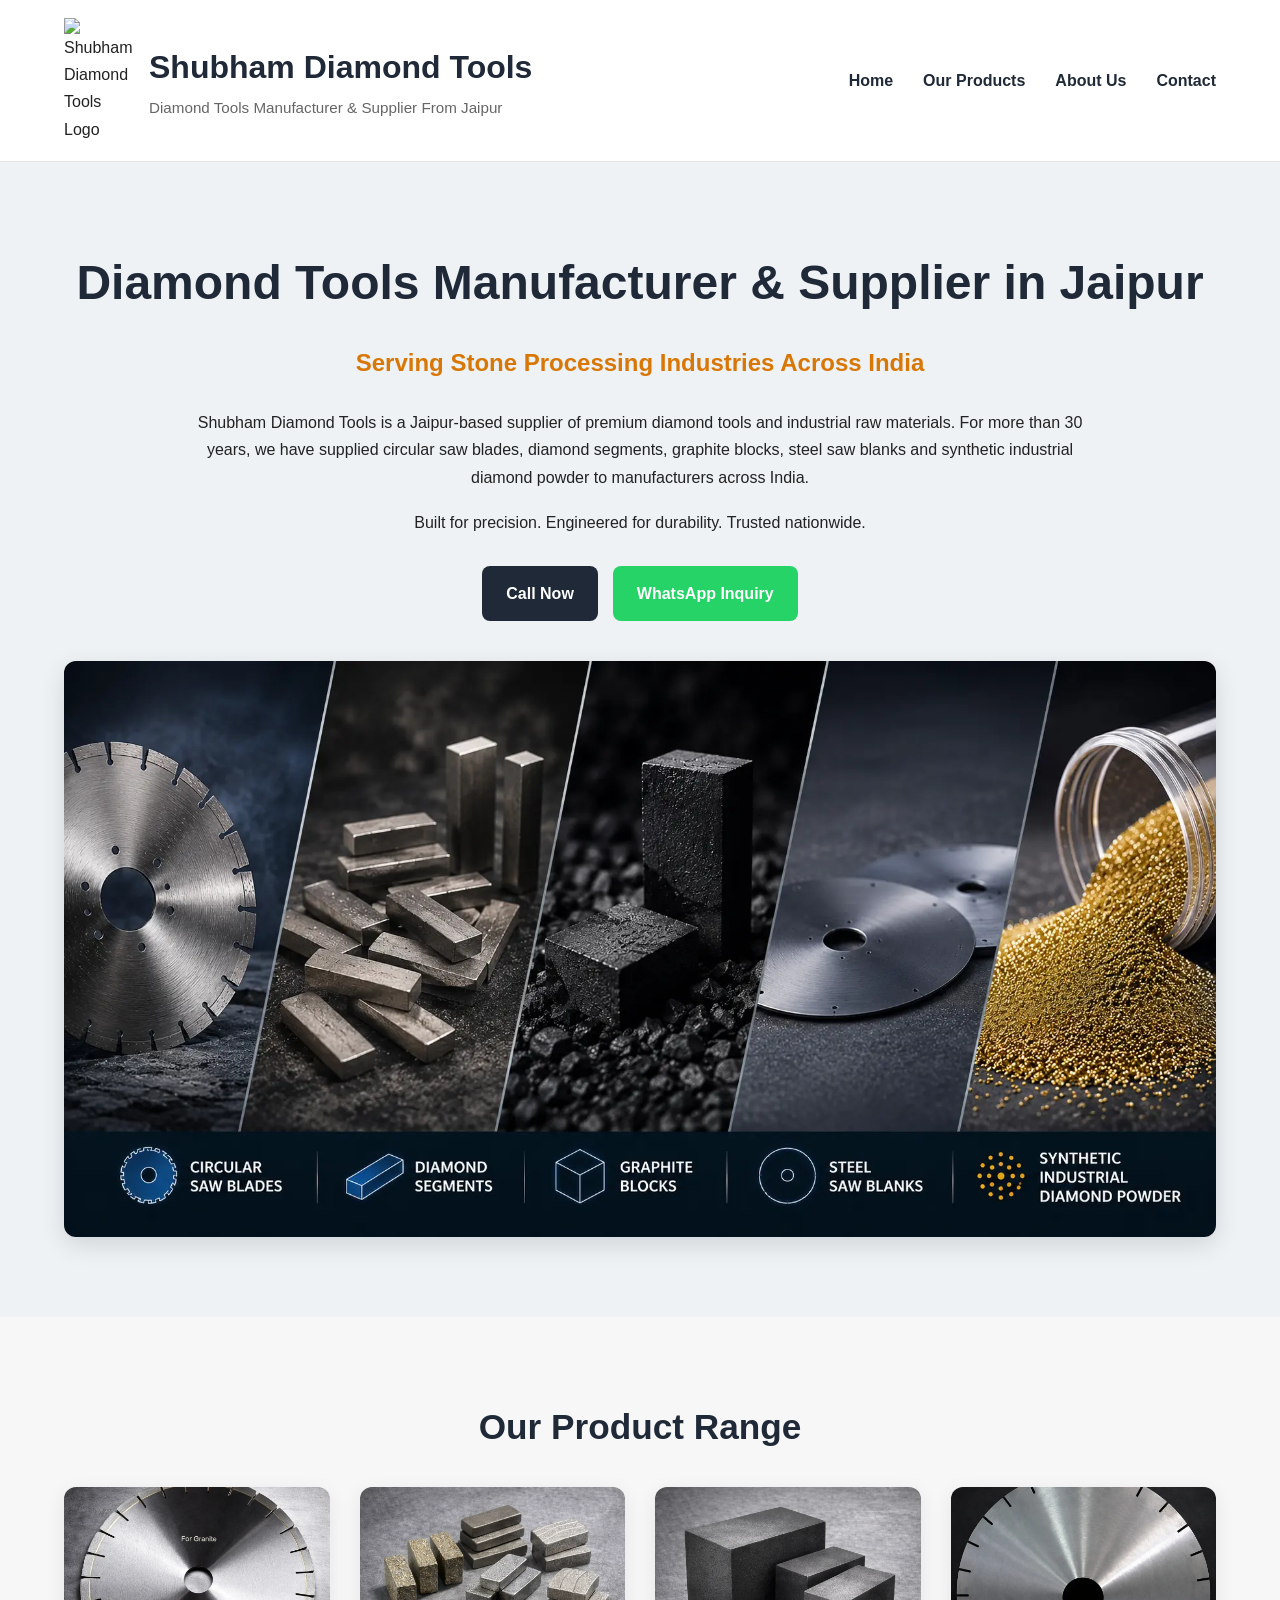
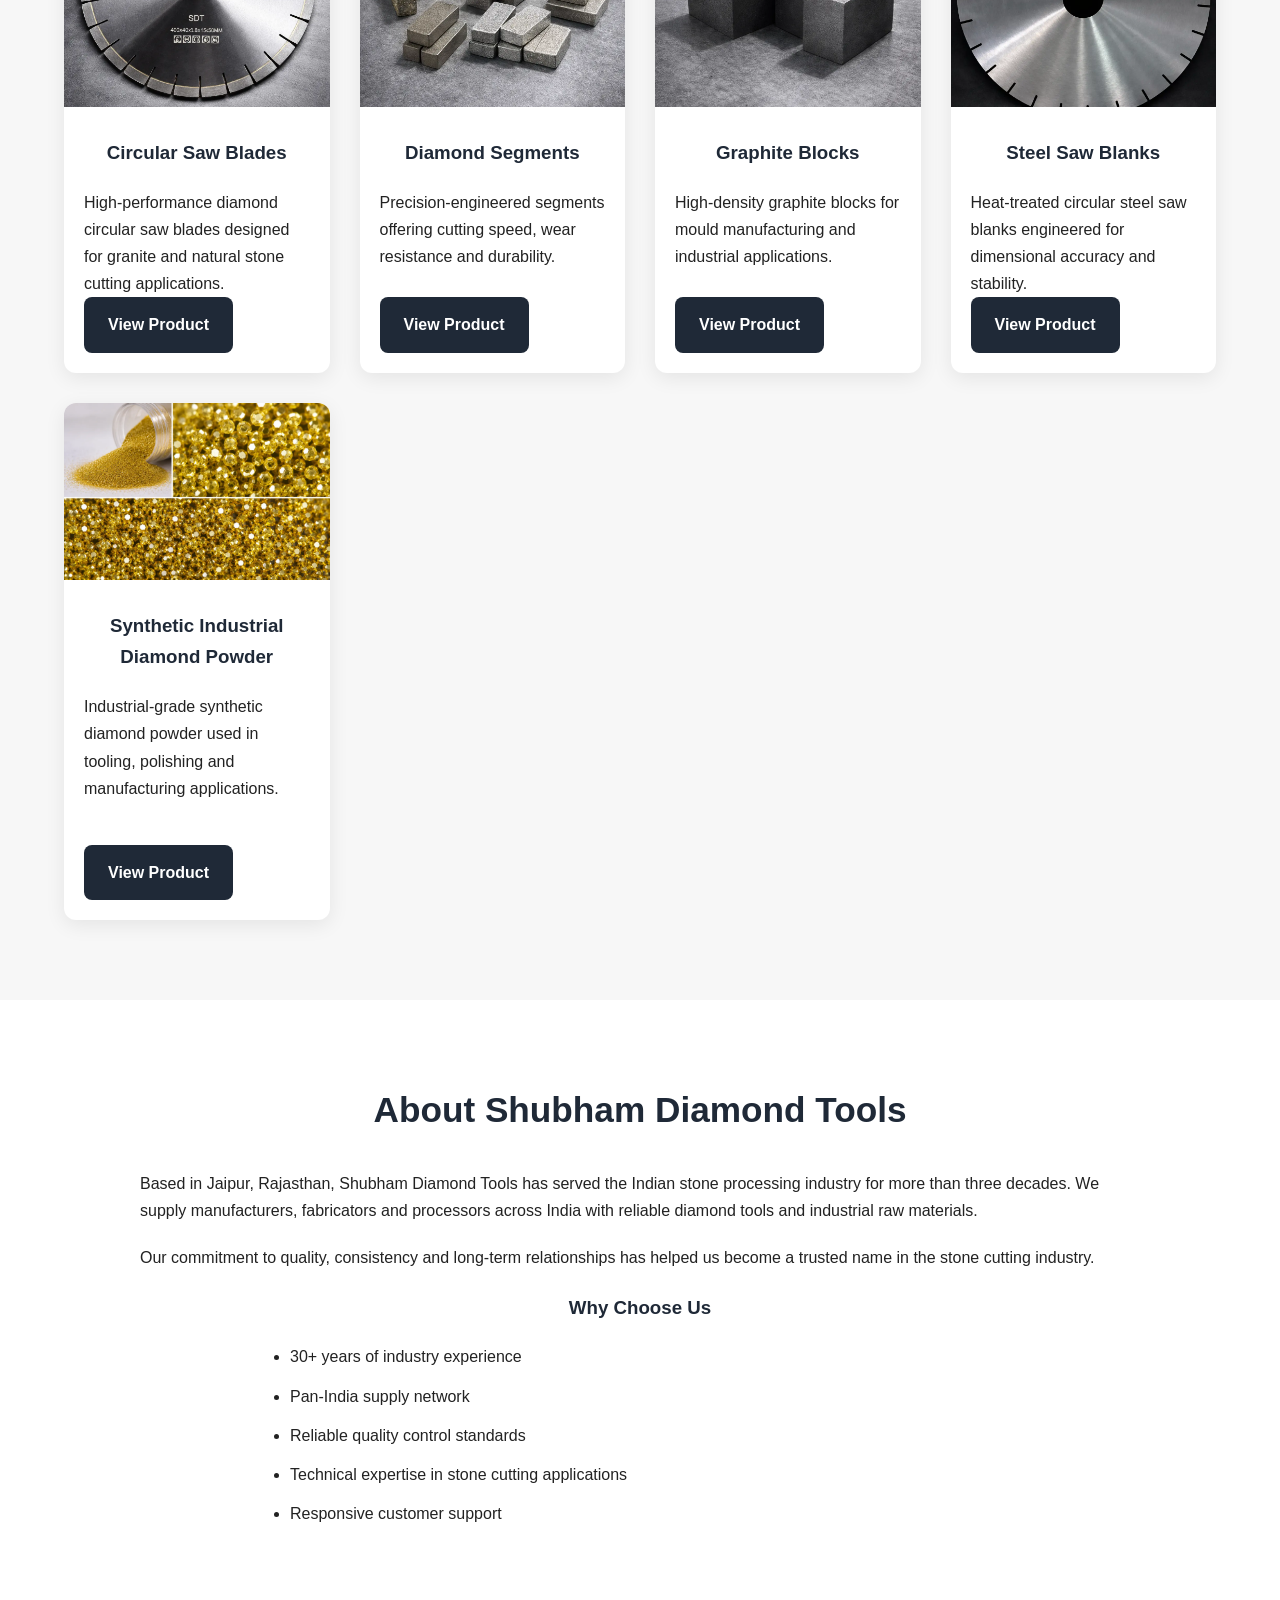
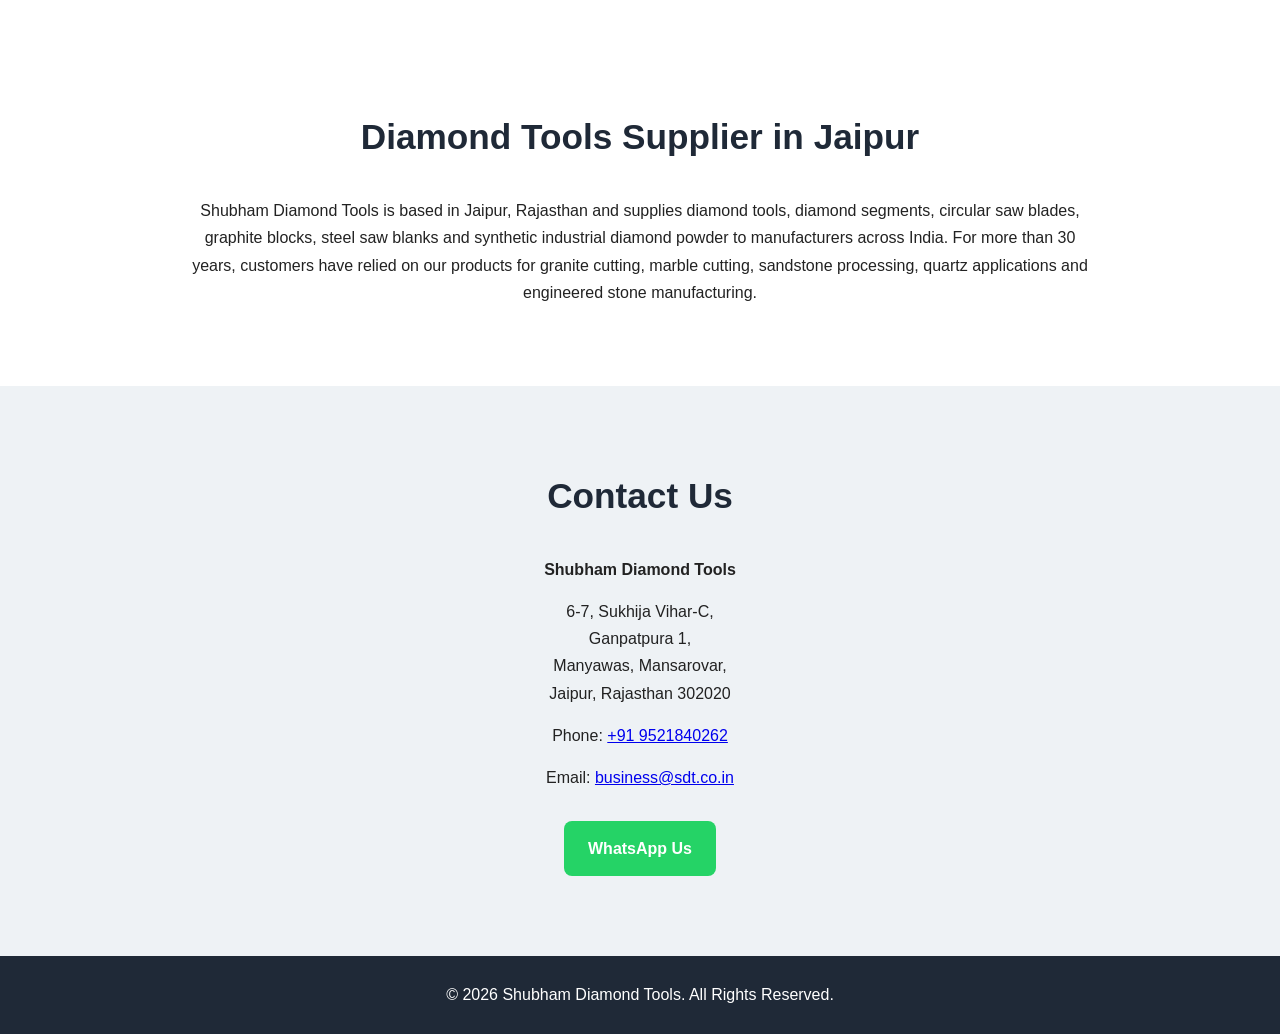
==== commit 4b5a7741: "Update index.html" ====
--- a/index.html
+++ b/index.html
@@ -28,7 +28,7 @@
 <meta property="og:site_name" content="Shubham Diamond Tools">
 <meta property="og:description" content="Diamond Tools Manufacturer & Supplier in Jaipur serving customers across India.">
 <meta property="og:type" content="website">
-<meta property="og:image" content="images/logo.png">
+<meta property="og:image" content="images/logo.webp">
 
 <link rel="icon" href="images/logo.png">
 
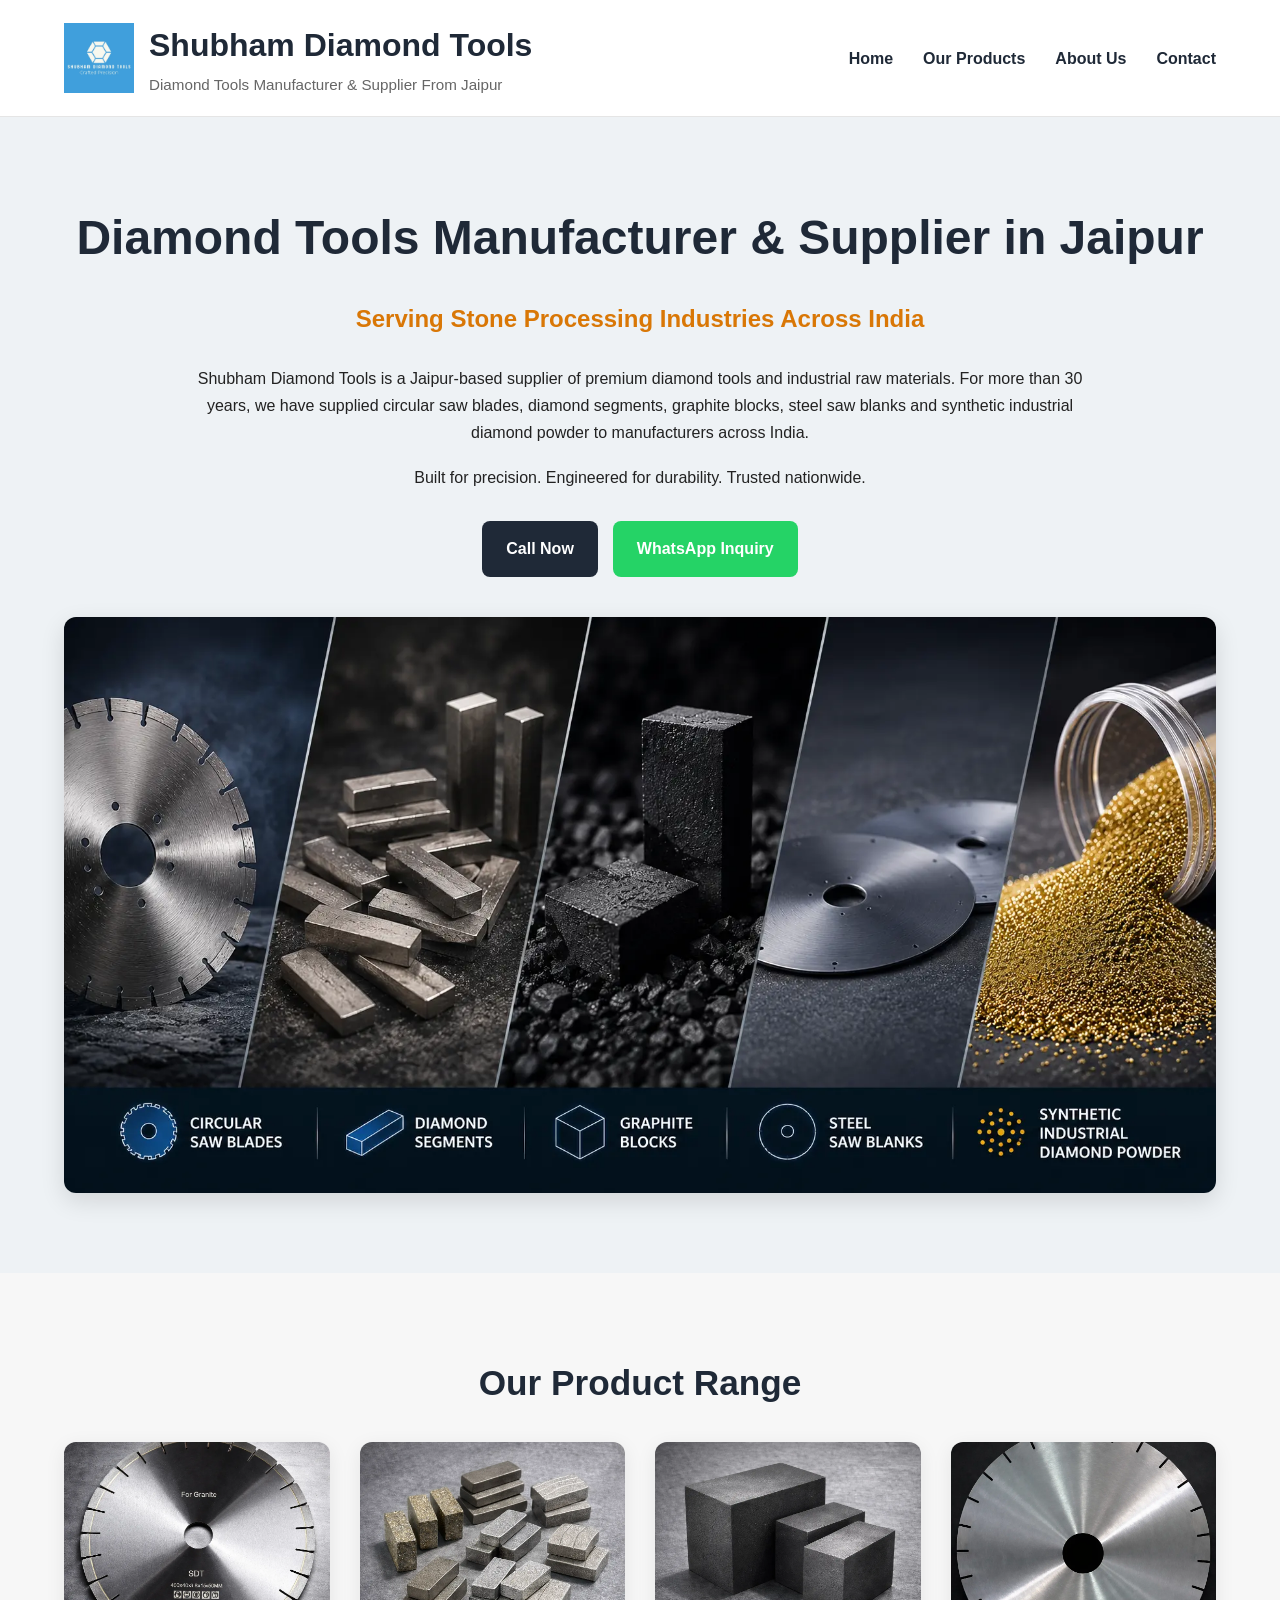
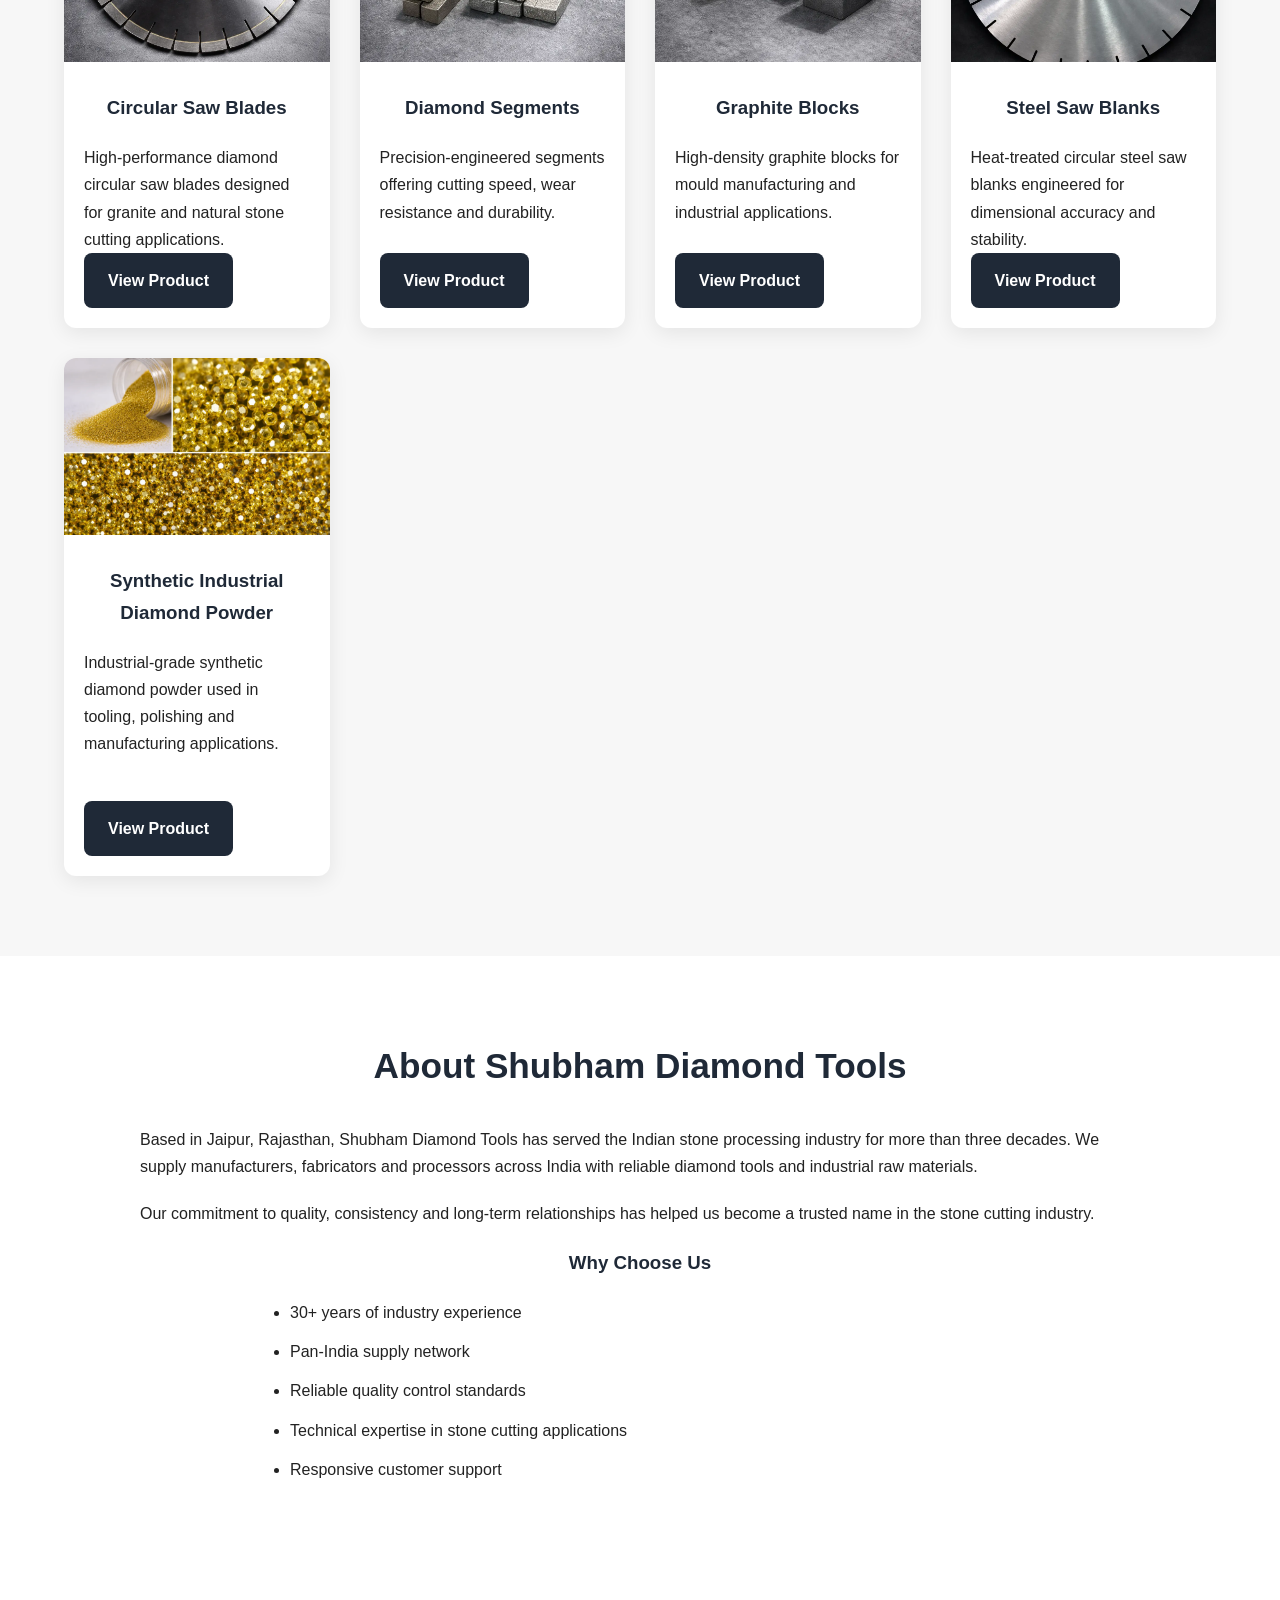
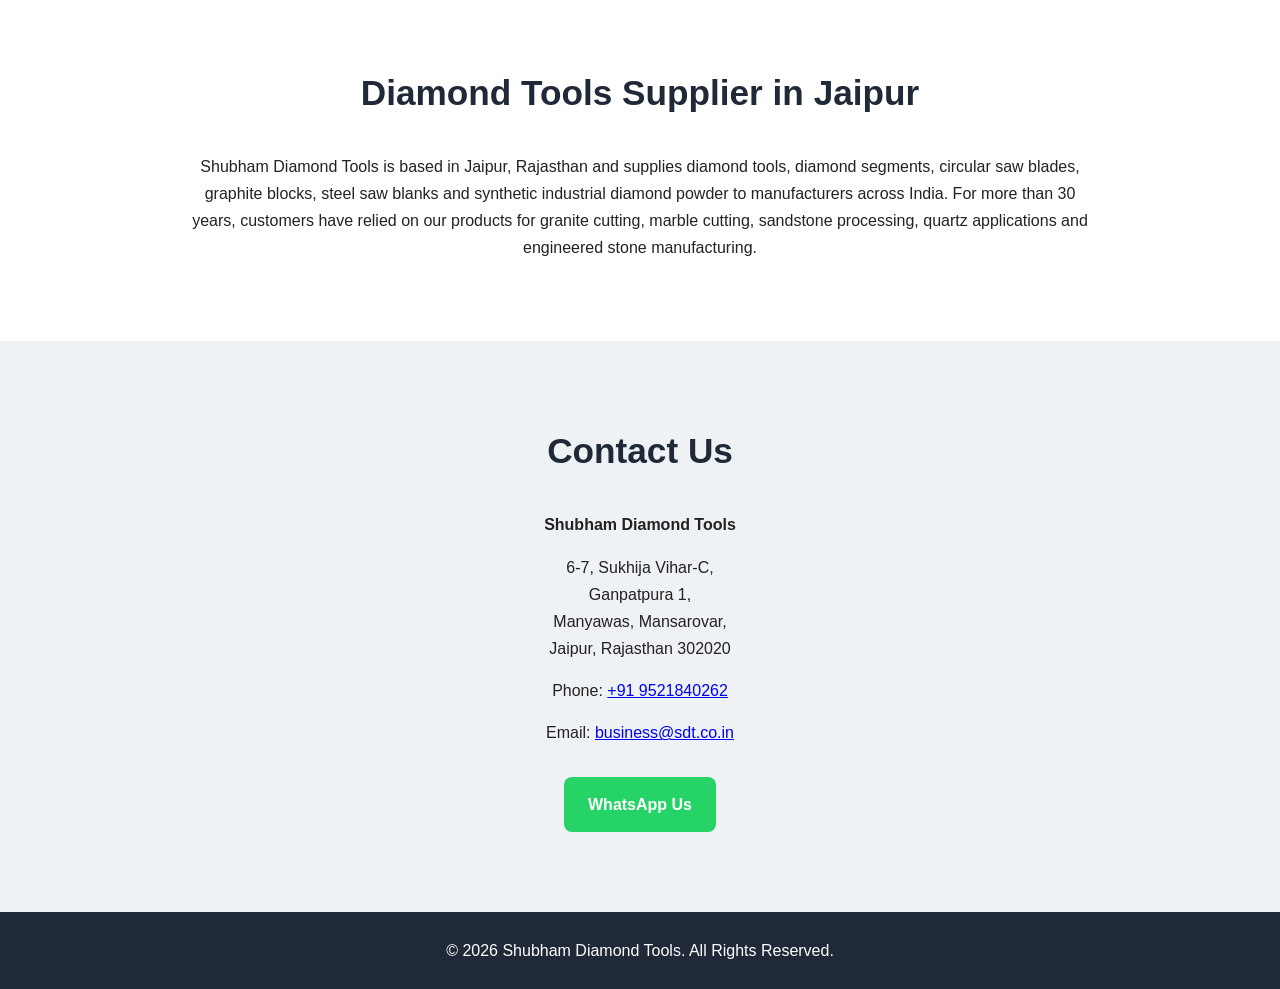
==== commit 571af3b9: "Update index.html" ====
--- a/index.html
+++ b/index.html
@@ -30,7 +30,7 @@
 <meta property="og:type" content="website">
 <meta property="og:image" content="images/logo.webp">
 
-<link rel="icon" href="images/logo.png">
+<link rel="icon" href="images/logo.webp">
 
 <link rel="stylesheet" href="style.css">
 
@@ -43,7 +43,7 @@
 
   "url":"https://sdt.co.in",
 
-  "logo":"https://sdt.co.in/images/logo.png",
+  "logo":"https://sdt.co.in/images/logo.webp",
 
   "image":"https://sdt.co.in/images/herobanner.webp",
 
@@ -92,7 +92,7 @@
 
 <div class="logo-area">
 
-<img src="images/logo.png"
+<img src="images/logo.webp"
 alt="Shubham Diamond Tools Logo"
 class="logo">
 
